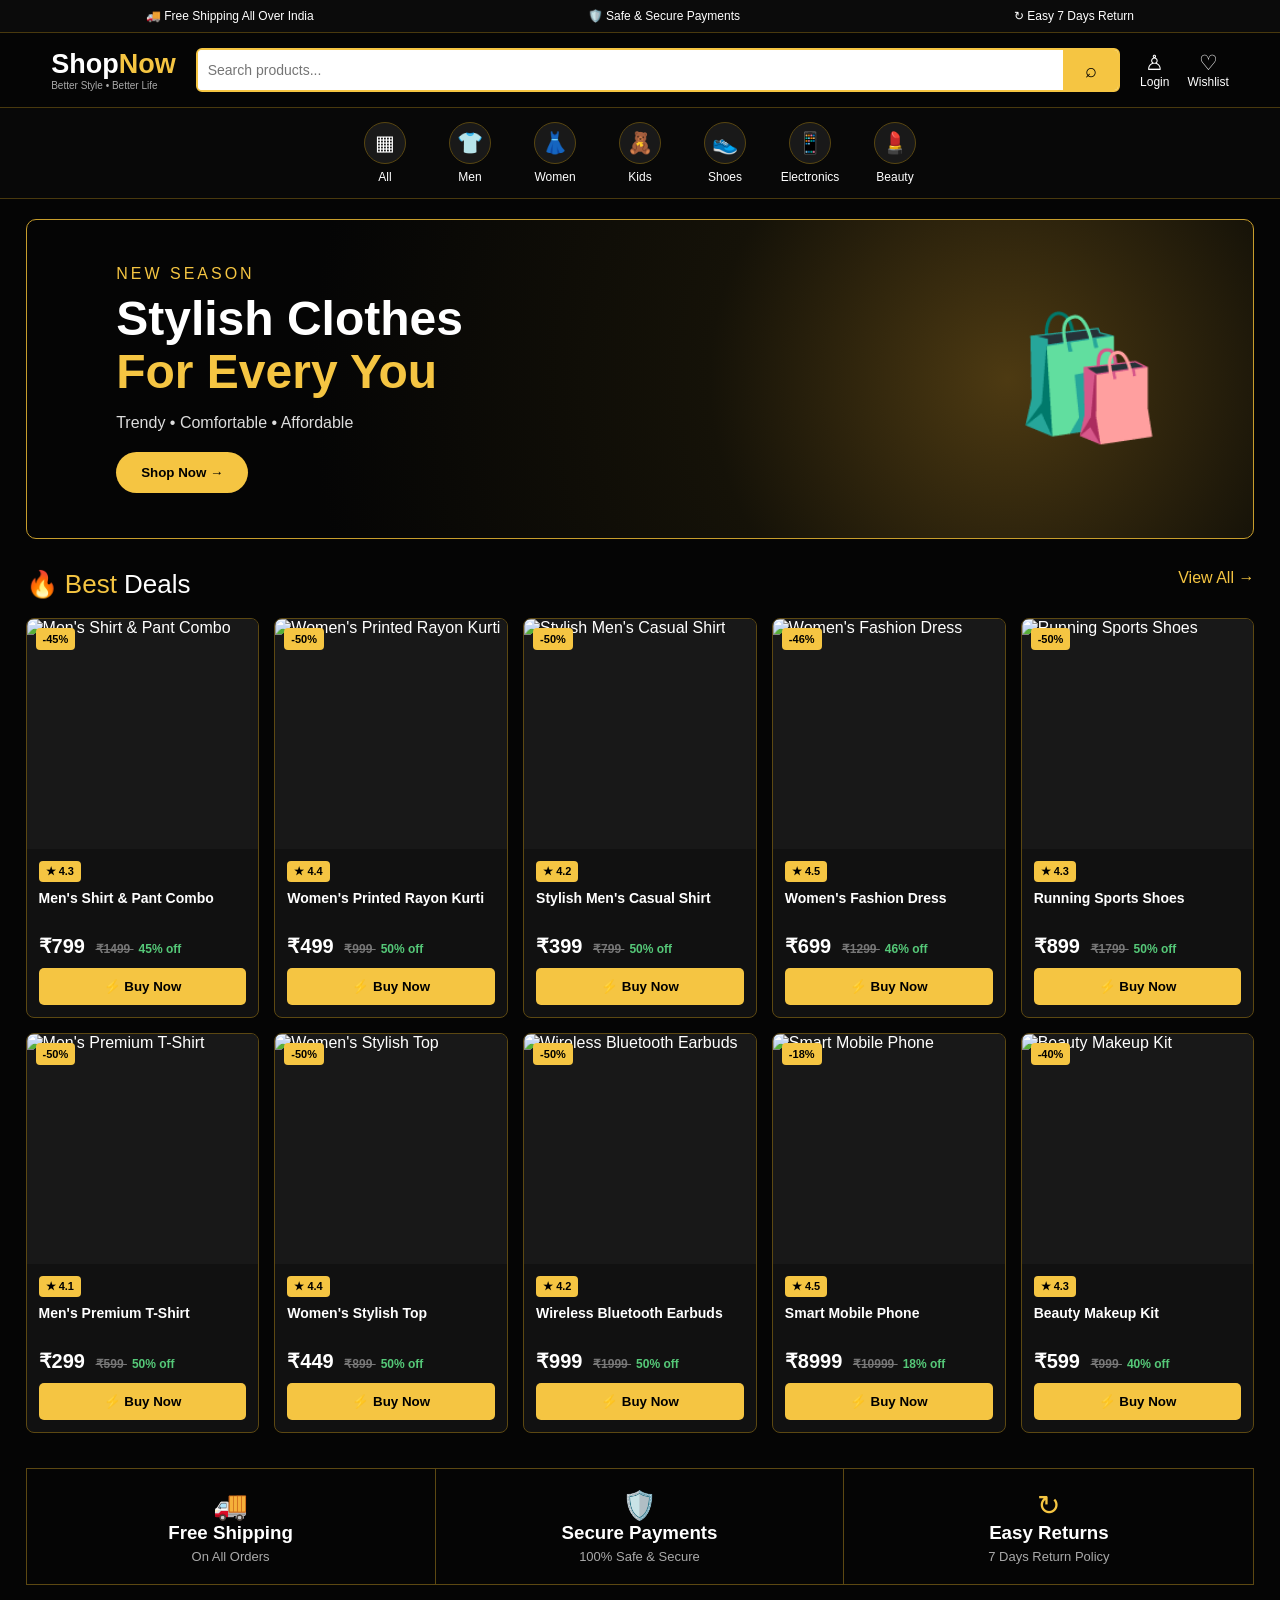
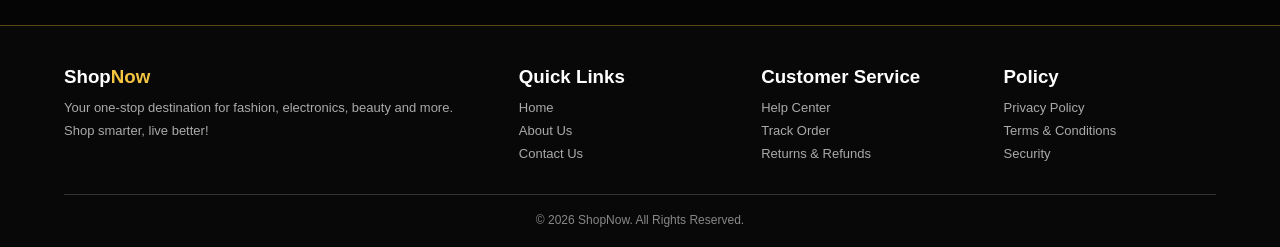
==== index.html @ a0fc9447 "Update index.html" ====
<!DOCTYPE html>
<html lang="en">
<head>
<meta charset="UTF-8">
<meta name="viewport" content="width=device-width, initial-scale=1.0">
<title>ShopNow - Online Shopping</title>

<style>
*{
margin:0;
padding:0;
box-sizing:border-box;
font-family:Arial,sans-serif;
}

body{
background:#050505;
color:white;
}

.topbar{
background:#0b0b0b;
border-bottom:1px solid #49390e;
display:flex;
justify-content:space-around;
padding:9px;
font-size:12px;
}

header{
background:#050505;
border-bottom:1px solid #49390e;
padding:15px 4%;
display:flex;
align-items:center;
gap:20px;
position:sticky;
top:0;
z-index:1000;
}

.logo{
font-size:27px;
font-weight:bold;
white-space:nowrap;
}

.logo span{
color:#f5c542;
}

.tagline{
font-size:10px;
color:#aaa;
}

.search{
flex:1;
height:44px;
background:white;
display:flex;
border:2px solid #f5c542;
border-radius:6px;
overflow:hidden;
}

.search input{
flex:1;
border:0;
outline:0;
padding:10px;
font-size:14px;
}

.search button{
width:55px;
border:0;
background:#f5c542;
font-size:20px;
}

.header-links{
display:flex;
gap:18px;
}

.header-item{
text-align:center;
font-size:12px;
cursor:pointer;
}

.header-icon{
display:block;
font-size:21px;
}

.categories{
display:flex;
justify-content:center;
gap:20px;
padding:14px 8px;
background:#080808;
border-bottom:1px solid #49390e;
overflow-x:auto;
}

.category{
min-width:65px;
text-align:center;
cursor:pointer;
}

.category-icon{
width:42px;
height:42px;
margin:auto;
display:flex;
align-items:center;
justify-content:center;
background:#191919;
border:1px solid #584611;
border-radius:50%;
font-size:21px;
}

.category-name{
font-size:12px;
margin-top:6px;
}

.hero{
width:96%;
max-width:1450px;
margin:20px auto;
min-height:300px;
border:1px solid #c79d2c;
border-radius:10px;
padding:45px 7%;
display:flex;
align-items:center;
justify-content:space-between;
background:radial-gradient(circle at 80%,#4d3a12,#151208 30%,#050505 70%);
}

.hero-small{
color:#f5c542;
letter-spacing:3px;
margin-bottom:10px;
}

.hero h1{
font-size:48px;
line-height:1.1;
margin-bottom:15px;
}

.hero h1 span{
color:#f5c542;
}

.hero p{
color:#ddd;
margin-bottom:20px;
}

.hero-btn{
background:#f5c542;
border:0;
padding:13px 25px;
border-radius:25px;
font-weight:bold;
}

.hero-bags{
font-size:120px;
}

.section{
width:96%;
max-width:1450px;
margin:30px auto;
}

.section-head{
display:flex;
justify-content:space-between;
margin-bottom:18px;
}

.section-title{
font-size:26px;
}

.section-title span{
color:#f5c542;
}

.view-all{
color:#f5c542;
cursor:pointer;
}

.products{
display:grid;
grid-template-columns:repeat(5,1fr);
gap:15px;
}

.product{
background:#111;
border:1px solid #5c4812;
border-radius:8px;
overflow:hidden;
position:relative;
}

.product-image{
height:230px;
background:#181818;
}

.product-image img{
width:100%;
height:100%;
object-fit:cover;
}

.discount{
position:absolute;
top:9px;
left:9px;
background:#f5c542;
color:#000;
padding:5px 7px;
border-radius:4px;
font-size:11px;
font-weight:bold;
}

.product-info{
padding:12px;
}

.rating{
display:inline-block;
background:#f5c542;
color:#000;
padding:4px 7px;
border-radius:4px;
font-size:11px;
font-weight:bold;
}

.product-name{
font-size:14px;
font-weight:bold;
margin-top:8px;
min-height:36px;
}

.price{
font-size:20px;
font-weight:bold;
margin-top:8px;
}

.old-price{
font-size:12px;
color:#777;
text-decoration:line-through;
margin-left:5px;
}

.off{
font-size:12px;
color:#55c878;
margin-left:5px;
}

.buy-now{
width:100%;
padding:11px;
margin-top:10px;
background:#f5c542;
border:0;
border-radius:5px;
font-weight:bold;
cursor:pointer;
}

.buy-now:hover{
background:white;
}

.features{
display:grid;
grid-template-columns:repeat(3,1fr);
border:1px solid #5c4812;
margin-top:35px;
}

.feature{
padding:20px;
text-align:center;
border-right:1px solid #5c4812;
}

.feature:last-child{
border:0;
}

.feature-icon{
font-size:28px;
color:#f5c542;
}

.feature p{
color:#aaa;
font-size:13px;
margin-top:5px;
}

footer{
background:#080808;
border-top:1px solid #5c4812;
margin-top:40px;
padding:40px 5% 20px;
}

.footer-grid{
display:grid;
grid-template-columns:2fr 1fr 1fr 1fr;
gap:30px;
}

footer h3{
margin-bottom:12px;
}

footer h3 span{
color:#f5c542;
}

footer p,
footer a{
display:block;
color:#aaa;
font-size:13px;
margin:8px 0;
text-decoration:none;
}

.copyright{
text-align:center;
border-top:1px solid #333;
margin-top:25px;
padding-top:18px;
color:#888;
font-size:12px;
}


/* CHECKOUT */

.checkout-page{
display:none;
width:94%;
max-width:900px;
margin:25px auto;
}

.checkout-box{
background:#111;
border:1px solid #5c4812;
border-radius:10px;
padding:20px;
margin-bottom:18px;
}

.checkout-box h2{
color:#f5c542;
margin-bottom:18px;
}

.form-group{
margin-bottom:14px;
}

.form-group label{
display:block;
margin-bottom:6px;
font-size:14px;
}

.form-group input,
.form-group textarea,
.form-group select{
width:100%;
padding:12px;
background:#181818;
color:white;
border:1px solid #555;
border-radius:5px;
outline:none;
}

.form-group textarea{
height:90px;
resize:none;
}

.payment-option{
display:block;
padding:12px;
margin-top:10px;
background:#181818;
border:1px solid #444;
border-radius:6px;
cursor:pointer;
}

.payment-option input{
margin-right:8px;
}

.order-summary{
margin-top:20px;
border-top:1px solid #444;
padding-top:15px;
}

.summary-row{
display:flex;
justify-content:space-between;
padding:8px 0;
color:#ccc;
}

.summary-total{
display:flex;
justify-content:space-between;
font-size:20px;
font-weight:bold;
color:#f5c542;
border-top:1px solid #444;
padding-top:12px;
margin-top:8px;
}

.place-order{
width:100%;
padding:14px;
margin-top:20px;
background:#f5c542;
color:#000;
border:0;
border-radius:6px;
font-size:16px;
font-weight:bold;
cursor:pointer;
}

.back-btn{
background:#222;
color:#f5c542;
border:1px solid #f5c542;
padding:10px 18px;
border-radius:5px;
margin-bottom:15px;
cursor:pointer;
}

@media(max-width:1000px){
.products{
grid-template-columns:repeat(3,1fr);
}
}

@media(max-width:650px){
header{
flex-wrap:wrap;
padding:12px;
}

.search{
order:3;
flex-basis:100%;
}

.hero{
padding:30px 20px;
}

.hero h1{
font-size:32px;
}

.hero-bags{
font-size:60px;
}

.products{
grid-template-columns:repeat(2,1fr);
gap:9px;
}

.product-image{
height:180px;
}

.features{
grid-template-columns:1fr;
}

.feature{
border-right:0;
border-bottom:1px solid #5c4812;
}

.footer-grid{
grid-template-columns:1fr 1fr;
}
}
</style>
</head>

<body>

<div class="topbar">
<div>🚚 Free Shipping All Over India</div>
<div>🛡️ Safe & Secure Payments</div>
<div>↻ Easy 7 Days Return</div>
</div>

<header>

<div>
<div class="logo">Shop<span>Now</span></div>
<div class="tagline">Better Style • Better Life</div>
</div>

<div class="search">
<input id="search" placeholder="Search products..." onkeyup="searchProducts()">
<button onclick="searchProducts()">⌕</button>
</div>

<div class="header-links">
<div class="header-item">
<span class="header-icon">♙</span>
Login
</div>

<div class="header-item">
<span class="header-icon">♡</span>
Wishlist
</div>
</div>

</header>


<div class="categories">

<div class="category" onclick="filterCategory('all')">
<div class="category-icon">▦</div>
<div class="category-name">All</div>
</div>

<div class="category" onclick="filterCategory('men')">
<div class="category-icon">👕</div>
<div class="category-name">Men</div>
</div>

<div class="category" onclick="filterCategory('women')">
<div class="category-icon">👗</div>
<div class="category-name">Women</div>
</div>

<div class="category" onclick="filterCategory('kids')">
<div class="category-icon">🧸</div>
<div class="category-name">Kids</div>
</div>

<div class="category" onclick="filterCategory('shoes')">
<div class="category-icon">👟</div>
<div class="category-name">Shoes</div>
</div>

<div class="category" onclick="filterCategory('electronics')">
<div class="category-icon">📱</div>
<div class="category-name">Electronics</div>
</div>

<div class="category" onclick="filterCategory('beauty')">
<div class="category-icon">💄</div>
<div class="category-name">Beauty</div>
</div>

</div>


<div id="homePage">

<section class="hero">

<div>
<div class="hero-small">NEW SEASON</div>

<h1>
Stylish Clothes<br>
<span>For Every You</span>
</h1>

<p>Trendy • Comfortable • Affordable</p>

<button class="hero-btn" onclick="scrollProducts()">
Shop Now →
</button>
</div>

<div class="hero-bags">🛍️</div>

</section>


<section class="section" id="productSection">

<div class="section-head">
<div class="section-title">
🔥 <span>Best</span> Deals
</div>

<div class="view-all" onclick="filterCategory('all')">
View All →
</div>
</div>

<div class="products" id="products"></div>


<div class="features">

<div class="feature">
<div class="feature-icon">🚚</div>
<h3>Free Shipping</h3>
<p>On All Orders</p>
</div>

<div class="feature">
<div class="feature-icon">🛡️</div>
<h3>Secure Payments</h3>
<p>100% Safe & Secure</p>
</div>

<div class="feature">
<div class="feature-icon">↻</div>
<h3>Easy Returns</h3>
<p>7 Days Return Policy</p>
</div>

</div>

</section>

</div>


<!-- CHECKOUT -->

<section class="checkout-page" id="checkoutPage">

<button class="back-btn" onclick="goHome()">
← Back to Shopping
</button>

<div class="checkout-box">

<h2>📦 Delivery Address</h2>

<div class="form-group">
<label>Full Name *</label>
<input id="customerName" type="text" placeholder="Enter your full name">
</div>

<div class="form-group">
<label>Mobile Number *</label>
<input id="customerPhone" type="tel" placeholder="Enter mobile number">
</div>

<div class="form-group">
<label>Complete Address *</label>
<textarea id="customerAddress" placeholder="House No, Street, Area"></textarea>
</div>

<div class="form-group">
<label>City *</label>
<input id="customerCity" type="text" placeholder="Enter city">
</div>

<div class="form-group">
<label>State *</label>
<input id="customerState" type="text" placeholder="Enter state">
</div>

<div class="form-group">
<label>Pincode *</label>
<input id="customerPincode" type="number" placeholder="Enter pincode">
</div>

</div>


<div class="checkout-box">

<h2>📦 Order Details</h2>

<div class="form-group">
<label>Product</label>
<input id="checkoutProduct" readonly>
</div>

<div class="form-group">
<label>Quantity *</label>

<select id="customerQuantity" onchange="updateCheckoutTotal()">
<option value="1">1</option>
<option value="2">2</option>
<option value="3">3</option>
<option value="4">4</option>
<option value="5">5</option>
</select>

</div>

</div>


<div class="checkout-box">

<h2>💳 Payment Method</h2>

<label class="payment-option">
<input type="radio" name="payment" value="Cash on Delivery" checked>
💵 Cash on Delivery
</label>

<label class="payment-option">
<input type="radio" name="payment" value="UPI">
📱 UPI
</label>

<label class="payment-option">
<input type="radio" name="payment" value="QR Scan">
📷 QR Scan
</label>
<div id="upiDetails" style="display:none; margin-top:10px;">
<label>UPI ID</label>
<input type="text" id="upiId" placeholder="Enter your UPI ID">
</div>

<div id="qrDetails" style="display:none; margin-top:10px;">
<p>📷 Scan QR Code to Pay</p>
<img src="YOUR_QR_IMAGE_URL" alt="UPI QR Code" style="width:200px;max-width:100%;">
</div>
<div class="order-summary">

<div class="summary-row">
<span>Product Price</span>
<span>₹<span id="checkoutProductPrice">0</span></span>
</div>

<div class="summary-row">
<span>Quantity</span>
<span id="checkoutQuantity">1</span>
</div>

<div class="summary-row">
<span>Delivery</span>
<span>FREE</span>
</div>

<div class="summary-total">
<span>Total</span>
<span>₹<span id="checkoutTotal">0</span></span>
</div>

</div>

<button class="place-order" onclick="placeOrder()">
🛍️ Place Order
</button>

</div>

</section>


<footer>

<div class="footer-grid">

<div>
<h3>Shop<span>Now</span></h3>
<p>Your one-stop destination for fashion, electronics, beauty and more.</p>
<p>Shop smarter, live better!</p>
</div>

<div>
<h3>Quick Links</h3>
<a href="#">Home</a>
<a href="#">About Us</a>
<a href="#">Contact Us</a>
</div>

<div>
<h3>Customer Service</h3>
<a href="#">Help Center</a>
<a href="#">Track Order</a>
<a href="#">Returns & Refunds</a>
</div>

<div>
<h3>Policy</h3>
<a href="#">Privacy Policy</a>
<a href="#">Terms & Conditions</a>
<a href="#">Security</a>
</div>

</div>

<div class="copyright">
© 2026 ShopNow. All Rights Reserved.
</div>

</footer>


<script>

const products = [

{
id:1,
name:"Men's Shirt & Pant Combo",
category:"men",
price:799,
old:1499,
rating:4.3,
discount:45,
image:"https://res.cloudinary.com/en1qletq/image/upload/f_auto,q_auto/2450"
},

{
id:2,
name:"Women's Printed Rayon Kurti",
category:"women",
price:499,
old:999,
rating:4.4,
discount:50,
image:"https://i.ibb.co/fYt05RnQ/file-0000000046508208a26195a7bab608f9.png"
},

{
id:3,
name:"Stylish Men's Casual Shirt",
category:"men",
price:399,
old:799,
rating:4.2,
discount:50,
image:"https://images.unsplash.com/photo-1521572163474-6864f9cf17ab?auto=format&fit=crop&w=600&q=80"
},

{
id:4,
name:"Women's Fashion Dress",
category:"women",
price:699,
old:1299,
rating:4.5,
discount:46,
image:"https://images.unsplash.com/photo-1595777457583-95e059d581b8?auto=format&fit=crop&w=600&q=80"
},

{
id:5,
name:"Running Sports Shoes",
category:"shoes",
price:899,
old:1799,
rating:4.3,
discount:50,
image:"https://images.unsplash.com/photo-1542291026-7eec264c27ff?auto=format&fit=crop&w=600&q=80"
},

{
id:6,
name:"Men's Premium T-Shirt",
category:"men",
price:299,
old:599,
rating:4.1,
discount:50,
image:"https://images.unsplash.com/photo-1521572163474-6864f9cf17ab?auto=format&fit=crop&w=600&q=80"
},

{
id:7,
name:"Women's Stylish Top",
category:"women",
price:449,
old:899,
rating:4.4,
discount:50,
image:"https://images.unsplash.com/photo-1529139574466-a303027c1d8b?auto=format&fit=crop&w=600&q=80"
},

{
id:8,
name:"Wireless Bluetooth Earbuds",
category:"electronics",
price:999,
old:1999,
rating:4.2,
discount:50,
image:"https://images.unsplash.com/photo-1505740420928-5e560c06d30e?auto=format&fit=crop&w=600&q=80"
},

{
id:9,
name:"Smart Mobile Phone",
category:"electronics",
price:8999,
old:10999,
rating:4.5,
discount:18,
image:"https://images.unsplash.com/photo-1511707171634-5f897ff02aa9?auto=format&fit=crop&w=600&q=80"
},

{
id:10,
name:"Beauty Makeup Kit",
category:"beauty",
price:599,
old:999,
rating:4.3,
discount:40,
image:"https://images.unsplash.com/photo-1596462502278-27bfdc403348?auto=format&fit=crop&w=600&q=80"
}

];


let selectedProduct = null;


function showProducts(list){

const box=document.getElementById("products");

box.innerHTML="";

list.forEach(product=>{

box.innerHTML+=`

<div class="product">

<div class="discount">
-${product.discount}%
</div>

<div class="product-image">
<img src="${product.image}" alt="${product.name}">
</div>

<div class="product-info">

<div class="rating">
★ ${product.rating}
</div>

<div class="product-name">
${product.name}
</div>

<div class="price">
₹${product.price}

<span class="old-price">
₹${product.old}
</span>

<span class="off">
${product.discount}% off
</span>

</div>

<button
class="buy-now"
onclick="buyNow(${product.id})">
⚡ Buy Now
</button>

</div>

</div>

`;

});

}


function searchProducts(){

const value=document
.getElementById("search")
.value
.toLowerCase();

const result=products.filter(product=>
product.name.toLowerCase().includes(value)
);

showProducts(result);

}


function filterCategory(category){

if(category==="all"){
showProducts(products);
return;
}

showProducts(
products.filter(product=>
product.category===category
)
);

}


function scrollProducts(){

document.getElementById("productSection")
.scrollIntoView({
behavior:"smooth"
});

}


function buyNow(id){

selectedProduct=
products.find(product=>product.id===id);

document.getElementById("homePage")
.style.display="none";

document.getElementById("checkoutPage")
.style.display="block";

document.getElementById("checkoutProduct")
.value=selectedProduct.name;

document.getElementById("checkoutProductPrice")
.innerText=selectedProduct.price;

document.getElementById("checkoutQuantity")
.innerText="1";

document.getElementById("checkoutTotal")
.innerText=selectedProduct.price;

window.scrollTo(0,0);

}


function updateCheckoutTotal(){

if(!selectedProduct){
return;
}

const quantity=
Number(
document.getElementById("customerQuantity").value
);

document.getElementById("checkoutQuantity")
.innerText=quantity;

document.getElementById("checkoutTotal")
.innerText=
selectedProduct.price*quantity;

}


function placeOrder(){

if(!selectedProduct){
alert("Please select a product.");
return;
}

const name=
document.getElementById("customerName")
.value.trim();

const phone=
document.getElementById("customerPhone")
.value.trim();

const address=
document.getElementById("customerAddress")
.value.trim();

const city=
document.getElementById("customerCity")
.value.trim();

const state=
document.getElementById("customerState")
.value.trim();

const pincode=
document.getElementById("customerPincode")
.value.trim();

const quantity=
Number(
document.getElementById("customerQuantity")
.value
);

const payment=
document.querySelector(
'input[name="payment"]:checked'
).value;


if(!name||!phone||!address||!city||!state||!pincode){

alert("Please fill all customer details.");
return;

}


const order={

orderId:"SJT"+Date.now(),

product:selectedProduct.name,

productId:selectedProduct.id,

price:selectedProduct.price,

quantity:quantity,

total:selectedProduct.price*quantity,

customerName:name,

phone:phone,

address:address,

city:city,

state:state,

pincode:pincode,

paymentMethod:payment,

date:new Date().toLocaleString("en-IN"),

status:"Pending"

};


let orders=
JSON.parse(
localStorage.getItem("sjt_orders")
)||[];


orders.push(order);


localStorage.setItem(
"sjt_orders",
JSON.stringify(orders)
);
saveAdminOrder(order);

alert(
"Order placed successfully! 🎉\n\n"+
"Order ID: "+order.orderId+
"\nTotal: ₹"+order.total
);


goHome();

}


function goHome(){

document.getElementById("checkoutPage")
.style.display="none";

document.getElementById("homePage")
.style.display="block";

window.scrollTo(0,0);

}


showProducts(products);
/* ADMIN ORDER SYNC */

function saveAdminOrder(order){

    let adminOrders =
        JSON.parse(
            localStorage.getItem("shopnow_orders") || "[]"
        );

    adminOrders.push(order);

    localStorage.setItem(
        "shopnow_orders",
        JSON.stringify(adminOrders)
    );
} document.querySelectorAll('input[name="payment"]').forEach(function(payment) {
    payment.addEventListener("change", function() {

        document.getElementById("upiDetails").style.display =
            this.value === "UPI" ? "block" : "none";

        document.getElementById("qrDetails").style.display =
            this.value === "QR Scan" ? "block" : "none";

    });
});
</script>

</body>
    </html>
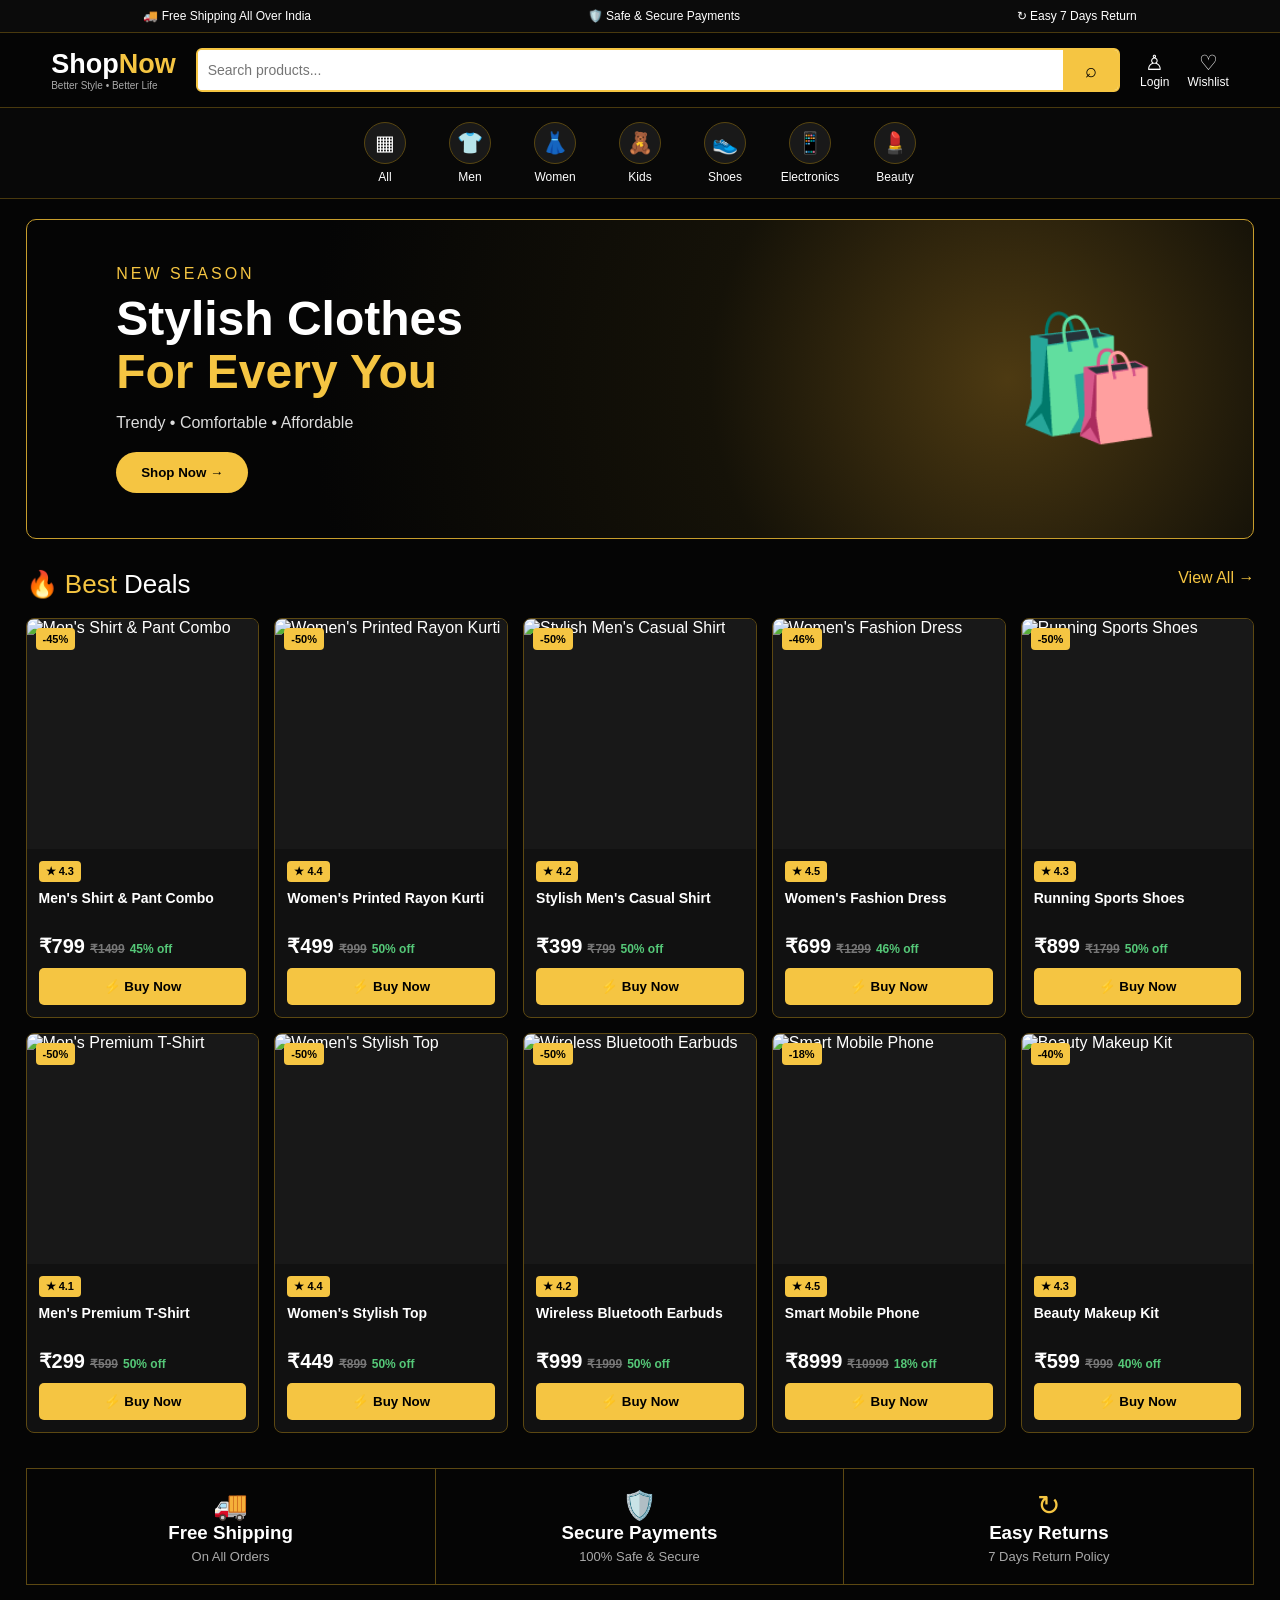
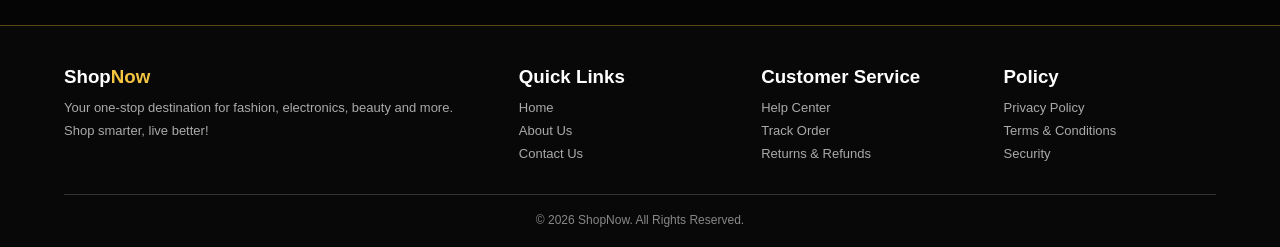
==== commit f160c0bf: "Update index.html" ====
--- a/index.html
+++ b/index.html
@@ -4,1263 +4,241 @@
 <meta charset="UTF-8">
 <meta name="viewport" content="width=device-width, initial-scale=1.0">
 <title>ShopNow - Online Shopping</title>
-
 <style>
-*{
-margin:0;
-padding:0;
-box-sizing:border-box;
-font-family:Arial,sans-serif;
-}
-
-body{
-background:#050505;
-color:white;
-}
-
-.topbar{
-background:#0b0b0b;
-border-bottom:1px solid #49390e;
-display:flex;
-justify-content:space-around;
-padding:9px;
-font-size:12px;
-}
-
-header{
-background:#050505;
-border-bottom:1px solid #49390e;
-padding:15px 4%;
-display:flex;
-align-items:center;
-gap:20px;
-position:sticky;
-top:0;
-z-index:1000;
-}
-
-.logo{
-font-size:27px;
-font-weight:bold;
-white-space:nowrap;
-}
-
-.logo span{
-color:#f5c542;
-}
-
-.tagline{
-font-size:10px;
-color:#aaa;
-}
-
-.search{
-flex:1;
-height:44px;
-background:white;
-display:flex;
-border:2px solid #f5c542;
-border-radius:6px;
-overflow:hidden;
-}
-
-.search input{
-flex:1;
-border:0;
-outline:0;
-padding:10px;
-font-size:14px;
-}
-
-.search button{
-width:55px;
-border:0;
-background:#f5c542;
-font-size:20px;
-}
-
-.header-links{
-display:flex;
-gap:18px;
-}
-
-.header-item{
-text-align:center;
-font-size:12px;
-cursor:pointer;
-}
-
-.header-icon{
-display:block;
-font-size:21px;
-}
-
-.categories{
-display:flex;
-justify-content:center;
-gap:20px;
-padding:14px 8px;
-background:#080808;
-border-bottom:1px solid #49390e;
-overflow-x:auto;
-}
-
-.category{
-min-width:65px;
-text-align:center;
-cursor:pointer;
-}
-
-.category-icon{
-width:42px;
-height:42px;
-margin:auto;
-display:flex;
-align-items:center;
-justify-content:center;
-background:#191919;
-border:1px solid #584611;
-border-radius:50%;
-font-size:21px;
-}
-
-.category-name{
-font-size:12px;
-margin-top:6px;
-}
-
-.hero{
-width:96%;
-max-width:1450px;
-margin:20px auto;
-min-height:300px;
-border:1px solid #c79d2c;
-border-radius:10px;
-padding:45px 7%;
-display:flex;
-align-items:center;
-justify-content:space-between;
-background:radial-gradient(circle at 80%,#4d3a12,#151208 30%,#050505 70%);
-}
-
-.hero-small{
-color:#f5c542;
-letter-spacing:3px;
-margin-bottom:10px;
-}
-
-.hero h1{
-font-size:48px;
-line-height:1.1;
-margin-bottom:15px;
-}
-
-.hero h1 span{
-color:#f5c542;
-}
-
-.hero p{
-color:#ddd;
-margin-bottom:20px;
-}
-
-.hero-btn{
-background:#f5c542;
-border:0;
-padding:13px 25px;
-border-radius:25px;
-font-weight:bold;
-}
-
-.hero-bags{
-font-size:120px;
-}
-
-.section{
-width:96%;
-max-width:1450px;
-margin:30px auto;
-}
-
-.section-head{
-display:flex;
-justify-content:space-between;
-margin-bottom:18px;
-}
-
-.section-title{
-font-size:26px;
-}
-
-.section-title span{
-color:#f5c542;
-}
-
-.view-all{
-color:#f5c542;
-cursor:pointer;
-}
-
-.products{
-display:grid;
-grid-template-columns:repeat(5,1fr);
-gap:15px;
-}
-
-.product{
-background:#111;
-border:1px solid #5c4812;
-border-radius:8px;
-overflow:hidden;
-position:relative;
-}
-
-.product-image{
-height:230px;
-background:#181818;
-}
-
-.product-image img{
-width:100%;
-height:100%;
-object-fit:cover;
-}
-
-.discount{
-position:absolute;
-top:9px;
-left:9px;
-background:#f5c542;
-color:#000;
-padding:5px 7px;
-border-radius:4px;
-font-size:11px;
-font-weight:bold;
-}
-
-.product-info{
-padding:12px;
-}
-
-.rating{
-display:inline-block;
-background:#f5c542;
-color:#000;
-padding:4px 7px;
-border-radius:4px;
-font-size:11px;
-font-weight:bold;
-}
-
-.product-name{
-font-size:14px;
-font-weight:bold;
-margin-top:8px;
-min-height:36px;
-}
-
-.price{
-font-size:20px;
-font-weight:bold;
-margin-top:8px;
-}
-
-.old-price{
-font-size:12px;
-color:#777;
-text-decoration:line-through;
-margin-left:5px;
-}
-
-.off{
-font-size:12px;
-color:#55c878;
-margin-left:5px;
-}
-
-.buy-now{
-width:100%;
-padding:11px;
-margin-top:10px;
-background:#f5c542;
-border:0;
-border-radius:5px;
-font-weight:bold;
-cursor:pointer;
-}
-
-.buy-now:hover{
-background:white;
-}
-
-.features{
-display:grid;
-grid-template-columns:repeat(3,1fr);
-border:1px solid #5c4812;
-margin-top:35px;
-}
-
-.feature{
-padding:20px;
-text-align:center;
-border-right:1px solid #5c4812;
-}
-
-.feature:last-child{
-border:0;
-}
-
-.feature-icon{
-font-size:28px;
-color:#f5c542;
-}
-
-.feature p{
-color:#aaa;
-font-size:13px;
-margin-top:5px;
-}
-
-footer{
-background:#080808;
-border-top:1px solid #5c4812;
-margin-top:40px;
-padding:40px 5% 20px;
-}
-
-.footer-grid{
-display:grid;
-grid-template-columns:2fr 1fr 1fr 1fr;
-gap:30px;
-}
-
-footer h3{
-margin-bottom:12px;
-}
-
-footer h3 span{
-color:#f5c542;
-}
-
-footer p,
-footer a{
-display:block;
-color:#aaa;
-font-size:13px;
-margin:8px 0;
-text-decoration:none;
-}
-
-.copyright{
-text-align:center;
-border-top:1px solid #333;
-margin-top:25px;
-padding-top:18px;
-color:#888;
-font-size:12px;
-}
-
-
-/* CHECKOUT */
-
-.checkout-page{
-display:none;
-width:94%;
-max-width:900px;
-margin:25px auto;
-}
-
-.checkout-box{
-background:#111;
-border:1px solid #5c4812;
-border-radius:10px;
-padding:20px;
-margin-bottom:18px;
-}
-
-.checkout-box h2{
-color:#f5c542;
-margin-bottom:18px;
-}
-
-.form-group{
-margin-bottom:14px;
-}
-
-.form-group label{
-display:block;
-margin-bottom:6px;
-font-size:14px;
-}
-
-.form-group input,
-.form-group textarea,
-.form-group select{
-width:100%;
-padding:12px;
-background:#181818;
-color:white;
-border:1px solid #555;
-border-radius:5px;
-outline:none;
-}
-
-.form-group textarea{
-height:90px;
-resize:none;
-}
-
-.payment-option{
-display:block;
-padding:12px;
-margin-top:10px;
-background:#181818;
-border:1px solid #444;
-border-radius:6px;
-cursor:pointer;
-}
-
-.payment-option input{
-margin-right:8px;
-}
-
-.order-summary{
-margin-top:20px;
-border-top:1px solid #444;
-padding-top:15px;
-}
-
-.summary-row{
-display:flex;
-justify-content:space-between;
-padding:8px 0;
-color:#ccc;
-}
-
-.summary-total{
-display:flex;
-justify-content:space-between;
-font-size:20px;
-font-weight:bold;
-color:#f5c542;
-border-top:1px solid #444;
-padding-top:12px;
-margin-top:8px;
-}
-
-.place-order{
-width:100%;
-padding:14px;
-margin-top:20px;
-background:#f5c542;
-color:#000;
-border:0;
-border-radius:6px;
-font-size:16px;
-font-weight:bold;
-cursor:pointer;
-}
-
-.back-btn{
-background:#222;
-color:#f5c542;
-border:1px solid #f5c542;
-padding:10px 18px;
-border-radius:5px;
-margin-bottom:15px;
-cursor:pointer;
-}
-
-@media(max-width:1000px){
-.products{
-grid-template-columns:repeat(3,1fr);
-}
-}
-
-@media(max-width:650px){
-header{
-flex-wrap:wrap;
-padding:12px;
-}
-
-.search{
-order:3;
-flex-basis:100%;
-}
-
-.hero{
-padding:30px 20px;
-}
-
-.hero h1{
-font-size:32px;
-}
-
-.hero-bags{
-font-size:60px;
-}
-
-.products{
-grid-template-columns:repeat(2,1fr);
-gap:9px;
-}
-
-.product-image{
-height:180px;
-}
-
-.features{
-grid-template-columns:1fr;
-}
-
-.feature{
-border-right:0;
-border-bottom:1px solid #5c4812;
-}
-
-.footer-grid{
-grid-template-columns:1fr 1fr;
-}
-}
+*{margin:0;padding:0;box-sizing:border-box;font-family:Arial,sans-serif}
+body{background:#050505;color:white}
+.topbar{background:#0b0b0b;border-bottom:1px solid #49390e;display:flex;justify-content:space-around;padding:9px;font-size:12px;gap:8px}
+header{background:#050505;border-bottom:1px solid #49390e;padding:15px 4%;display:flex;align-items:center;gap:20px;position:sticky;top:0;z-index:1000}
+.logo{font-size:27px;font-weight:bold;white-space:nowrap}.logo span,footer h3 span{color:#f5c542}
+.tagline{font-size:10px;color:#aaa}
+.search{flex:1;height:44px;background:white;display:flex;border:2px solid #f5c542;border-radius:6px;overflow:hidden}
+.search input{flex:1;min-width:0;border:0;outline:0;padding:10px;font-size:14px}.search button{width:55px;border:0;background:#f5c542;font-size:20px;cursor:pointer}
+.header-links{display:flex;gap:18px}.header-item{text-align:center;font-size:12px;cursor:pointer;white-space:nowrap}.header-icon{display:block;font-size:21px}
+.categories{display:flex;justify-content:center;gap:20px;padding:14px 8px;background:#080808;border-bottom:1px solid #49390e;overflow-x:auto}
+.category{min-width:65px;text-align:center;cursor:pointer}.category-icon{width:42px;height:42px;margin:auto;display:flex;align-items:center;justify-content:center;background:#191919;border:1px solid #584611;border-radius:50%;font-size:21px}.category-name{font-size:12px;margin-top:6px}
+.hero{width:96%;max-width:1450px;margin:20px auto;min-height:300px;border:1px solid #c79d2c;border-radius:10px;padding:45px 7%;display:flex;align-items:center;justify-content:space-between;background:radial-gradient(circle at 80%,#4d3a12,#151208 30%,#050505 70%)}
+.hero-small{color:#f5c542;letter-spacing:3px;margin-bottom:10px}.hero h1{font-size:48px;line-height:1.1;margin-bottom:15px}.hero h1 span{color:#f5c542}.hero p{color:#ddd;margin-bottom:20px}.hero-btn{background:#f5c542;border:0;padding:13px 25px;border-radius:25px;font-weight:bold;cursor:pointer}.hero-bags{font-size:120px}
+.section{width:96%;max-width:1450px;margin:30px auto}.section-head{display:flex;justify-content:space-between;margin-bottom:18px}.section-title{font-size:26px}.section-title span,.view-all{color:#f5c542}.view-all{cursor:pointer}
+.products{display:grid;grid-template-columns:repeat(5,1fr);gap:15px}.product{background:#111;border:1px solid #5c4812;border-radius:8px;overflow:hidden;position:relative}.product-image{height:230px;background:#181818}.product-image img{width:100%;height:100%;object-fit:cover}.discount{position:absolute;top:9px;left:9px;background:#f5c542;color:#000;padding:5px 7px;border-radius:4px;font-size:11px;font-weight:bold}.product-info{padding:12px}.rating{display:inline-block;background:#f5c542;color:#000;padding:4px 7px;border-radius:4px;font-size:11px;font-weight:bold}.product-name{font-size:14px;font-weight:bold;margin-top:8px;min-height:36px}.price{font-size:20px;font-weight:bold;margin-top:8px}.old-price{font-size:12px;color:#777;text-decoration:line-through;margin-left:5px}.off{font-size:12px;color:#55c878;margin-left:5px}.buy-now{width:100%;padding:11px;margin-top:10px;background:#f5c542;border:0;border-radius:5px;font-weight:bold;cursor:pointer}.buy-now:hover{background:white}
+.features{display:grid;grid-template-columns:repeat(3,1fr);border:1px solid #5c4812;margin-top:35px}.feature{padding:20px;text-align:center;border-right:1px solid #5c4812}.feature:last-child{border:0}.feature-icon{font-size:28px;color:#f5c542}.feature p{color:#aaa;font-size:13px;margin-top:5px}
+footer{background:#080808;border-top:1px solid #5c4812;margin-top:40px;padding:40px 5% 20px}.footer-grid{display:grid;grid-template-columns:2fr 1fr 1fr 1fr;gap:30px}footer h3{margin-bottom:12px}footer p,footer a{display:block;color:#aaa;font-size:13px;margin:8px 0;text-decoration:none}.copyright{text-align:center;border-top:1px solid #333;margin-top:25px;padding-top:18px;color:#888;font-size:12px}
+.checkout-page{display:none;width:94%;max-width:900px;margin:25px auto}.checkout-box{background:#111;border:1px solid #5c4812;border-radius:10px;padding:20px;margin-bottom:18px}.checkout-box h2{color:#f5c542;margin-bottom:18px}.form-group{margin-bottom:14px}.form-group label{display:block;margin-bottom:6px;font-size:14px}.form-group input,.form-group textarea,.form-group select{width:100%;padding:12px;background:#181818;color:white;border:1px solid #555;border-radius:5px;outline:none}.form-group textarea{height:90px;resize:none}.payment-option{display:block;padding:12px;margin-top:10px;background:#181818;border:1px solid #444;border-radius:6px;cursor:pointer}.payment-option input{margin-right:8px}.order-summary{margin-top:20px;border-top:1px solid #444;padding-top:15px}.summary-row{display:flex;justify-content:space-between;padding:8px 0;color:#ccc}.summary-total{display:flex;justify-content:space-between;font-size:20px;font-weight:bold;color:#f5c542;border-top:1px solid #444;padding-top:12px;margin-top:8px}.place-order{width:100%;padding:14px;margin-top:20px;background:#f5c542;color:#000;border:0;border-radius:6px;font-size:16px;font-weight:bold;cursor:pointer}.back-btn{background:#222;color:#f5c542;border:1px solid #f5c542;padding:10px 18px;border-radius:5px;margin-bottom:15px;cursor:pointer}
+#loginPopup{display:none;position:fixed;inset:0;background:#000b;z-index:9999;align-items:center;justify-content:center;padding:16px}
+.login-card{background:#fff;color:#222;padding:24px;border-radius:12px;width:100%;max-width:380px;max-height:90vh;overflow:auto}
+.login-card h2{margin-bottom:8px}.login-card p{font-size:13px;color:#555;margin-bottom:12px}.login-card input{width:100%;padding:12px;margin:7px 0;border:1px solid #bbb;border-radius:5px;box-sizing:border-box}.login-actions{display:grid;gap:8px;margin-top:10px}.login-actions button{padding:11px;border:0;border-radius:5px;background:#f5c542;color:#111;font-weight:bold;cursor:pointer}.login-actions .secondary{background:#222;color:#fff}.login-message{font-size:13px;min-height:18px;margin-top:10px;color:#a11}.user-label{max-width:110px;overflow:hidden;text-overflow:ellipsis}
+@media(max-width:1000px){.products{grid-template-columns:repeat(3,1fr)}}
+@media(max-width:650px){.topbar{font-size:10px;flex-wrap:wrap}header{flex-wrap:wrap;padding:12px}.search{order:3;flex-basis:100%}.header-links{margin-left:auto;gap:12px}.hero{padding:30px 20px}.hero h1{font-size:32px}.hero-bags{font-size:60px}.products{grid-template-columns:repeat(2,1fr);gap:9px}.product-image{height:180px}.features{grid-template-columns:1fr}.feature{border-right:0;border-bottom:1px solid #5c4812}.footer-grid{grid-template-columns:1fr 1fr}}
 </style>
 </head>
-
 <body>
-
-<div class="topbar">
-<div>🚚 Free Shipping All Over India</div>
-<div>🛡️ Safe & Secure Payments</div>
-<div>↻ Easy 7 Days Return</div>
+<div class="topbar"><div>🚚 Free Shipping All Over India</div><div>🛡️ Safe & Secure Payments</div><div>↻ Easy 7 Days Return</div></div>
+<header>
+  <div><div class="logo">Shop<span>Now</span></div><div class="tagline">Better Style • Better Life</div></div>
+  <div class="search"><input id="search" placeholder="Search products..." onkeyup="searchProducts()"><button onclick="searchProducts()">⌕</button></div>
+  <div class="header-links">
+    <div class="header-item" id="accountHeader" onclick="handleAccountClick()" role="button" tabindex="0"><span class="header-icon">♙</span><span id="accountLabel">Login</span></div>
+    <div class="header-item" onclick="alert('Wishlist feature is coming soon!')" role="button" tabindex="0"><span class="header-icon">♡</span>Wishlist</div>
+  </div>
+</header>
+<div class="categories">
+  <div class="category" onclick="filterCategory('all')"><div class="category-icon">▦</div><div class="category-name">All</div></div>
+  <div class="category" onclick="filterCategory('men')"><div class="category-icon">👕</div><div class="category-name">Men</div></div>
+  <div class="category" onclick="filterCategory('women')"><div class="category-icon">👗</div><div class="category-name">Women</div></div>
+  <div class="category" onclick="filterCategory('kids')"><div class="category-icon">🧸</div><div class="category-name">Kids</div></div>
+  <div class="category" onclick="filterCategory('shoes')"><div class="category-icon">👟</div><div class="category-name">Shoes</div></div>
+  <div class="category" onclick="filterCategory('electronics')"><div class="category-icon">📱</div><div class="category-name">Electronics</div></div>
+  <div class="category" onclick="filterCategory('beauty')"><div class="category-icon">💄</div><div class="category-name">Beauty</div></div>
 </div>
-
-<header>
-
-<div>
-<div class="logo">Shop<span>Now</span></div>
-<div class="tagline">Better Style • Better Life</div>
+<div id="homePage">
+<section class="hero"><div><div class="hero-small">NEW SEASON</div><h1>Stylish Clothes<br><span>For Every You</span></h1><p>Trendy • Comfortable • Affordable</p><button class="hero-btn" onclick="scrollProducts()">Shop Now →</button></div><div class="hero-bags">🛍️</div></section>
+<section class="section" id="productSection"><div class="section-head"><div class="section-title">🔥 <span>Best</span> Deals</div><div class="view-all" onclick="filterCategory('all')">View All →</div></div><div class="products" id="products"></div>
+<div class="features"><div class="feature"><div class="feature-icon">🚚</div><h3>Free Shipping</h3><p>On All Orders</p></div><div class="feature"><div class="feature-icon">🛡️</div><h3>Secure Payments</h3><p>100% Safe & Secure</p></div><div class="feature"><div class="feature-icon">↻</div><h3>Easy Returns</h3><p>7 Days Return Policy</p></div></div></section>
 </div>
-
-<div class="search">
-<input id="search" placeholder="Search products..." onkeyup="searchProducts()">
-<button onclick="searchProducts()">⌕</button>
+<section class="checkout-page" id="checkoutPage">
+<button class="back-btn" onclick="goHome()">← Back to Shopping</button>
+<div class="checkout-box"><h2>📦 Delivery Address</h2>
+<div class="form-group"><label>Full Name *</label><input id="customerName" type="text" placeholder="Enter your full name" autocomplete="name"></div>
+<div class="form-group"><label>Mobile Number *</label><input id="customerPhone" type="tel" placeholder="Enter mobile number" autocomplete="tel"></div>
+<div class="form-group"><label>Complete Address *</label><textarea id="customerAddress" placeholder="House No, Street, Area" autocomplete="street-address"></textarea></div>
+<div class="form-group"><label>City *</label><input id="customerCity" type="text" placeholder="Enter city" autocomplete="address-level2"></div>
+<div class="form-group"><label>State *</label><input id="customerState" type="text" placeholder="Enter state" autocomplete="address-level1"></div>
+<div class="form-group"><label>Pincode *</label><input id="customerPincode" type="text" inputmode="numeric" placeholder="Enter pincode" autocomplete="postal-code"></div></div>
+<div class="checkout-box"><h2>📦 Order Details</h2><div class="form-group"><label>Product</label><input id="checkoutProduct" readonly></div><div class="form-group"><label>Quantity *</label><select id="customerQuantity" onchange="updateCheckoutTotal()"><option value="1">1</option><option value="2">2</option><option value="3">3</option><option value="4">4</option><option value="5">5</option></select></div></div>
+<div class="checkout-box"><h2>💳 Payment Method</h2>
+<label class="payment-option"><input type="radio" name="payment" value="Cash on Delivery" checked>💵 Cash on Delivery</label>
+<label class="payment-option"><input type="radio" name="payment" value="UPI">📱 UPI</label>
+<label class="payment-option"><input type="radio" name="payment" value="QR Scan">📷 QR Scan</label>
+<div id="upiDetails" style="display:none;margin-top:10px"><label>UPI ID</label><input type="text" id="upiId" value="sujitka@ptyes" readonly></div>
+<div id="qrDetails" style="display:none;margin-top:10px"><p>📷 Scan QR Code to Pay</p><img src="qr.png" alt="UPI QR Code" style="width:200px;max-width:100%"></div>
+<div class="order-summary"><div class="summary-row"><span>Product Price</span><span>₹<span id="checkoutProductPrice">0</span></span></div><div class="summary-row"><span>Quantity</span><span id="checkoutQuantity">1</span></div><div class="summary-row"><span>Delivery</span><span>FREE</span></div><div class="summary-total"><span>Total</span><span>₹<span id="checkoutTotal">0</span></span></div></div>
+<button class="place-order" onclick="placeOrder()">🛍️ Place Order</button></div></section>
+<footer><div class="footer-grid"><div><h3>Shop<span>Now</span></h3><p>Your one-stop destination for fashion, electronics, beauty and more.</p><p>Shop smarter, live better!</p></div><div><h3>Quick Links</h3><a href="#" onclick="goHome();return false">Home</a><a href="#">About Us</a><a href="#">Contact Us</a></div><div><h3>Customer Service</h3><a href="#">Help Center</a><a href="#">Track Order</a><a href="#">Returns & Refunds</a></div><div><h3>Policy</h3><a href="#">Privacy Policy</a><a href="#">Terms & Conditions</a><a href="#">Security</a></div></div><div class="copyright">© 2026 ShopNow. All Rights Reserved.</div></footer>
+
+<div id="loginPopup" aria-hidden="true">
+  <div class="login-card" role="dialog" aria-modal="true" aria-labelledby="loginTitle">
+    <h2 id="loginTitle">Login / Sign Up</h2><p>Use your email address and a password of at least 6 characters.</p>
+    <input id="loginEmail" type="email" placeholder="Email address" autocomplete="email">
+    <input id="loginPassword" type="password" placeholder="Password (minimum 6 characters)" autocomplete="current-password">
+    <div class="login-actions">
+      <button id="loginButton" onclick="submitEmailLogin()">Login</button>
+      <button id="createAccountButton" onclick="submitCreateAccount()">Create Account</button>
+      <button class="secondary" onclick="closeLoginPopup()">Close</button>
+    </div>
+    <div id="loginMessage" class="login-message" role="status" aria-live="polite"></div>
+  </div>
 </div>
 
-<div class="header-links">
-<div class="header-item">
-<span class="header-icon">♙</span>
-Login
-</div>
-
-<div class="header-item">
-<span class="header-icon">♡</span>
-Wishlist
-</div>
-</div>
-
-</header>
-
-
-<div class="categories">
-
-<div class="category" onclick="filterCategory('all')">
-<div class="category-icon">▦</div>
-<div class="category-name">All</div>
-</div>
-
-<div class="category" onclick="filterCategory('men')">
-<div class="category-icon">👕</div>
-<div class="category-name">Men</div>
-</div>
-
-<div class="category" onclick="filterCategory('women')">
-<div class="category-icon">👗</div>
-<div class="category-name">Women</div>
-</div>
-
-<div class="category" onclick="filterCategory('kids')">
-<div class="category-icon">🧸</div>
-<div class="category-name">Kids</div>
-</div>
-
-<div class="category" onclick="filterCategory('shoes')">
-<div class="category-icon">👟</div>
-<div class="category-name">Shoes</div>
-</div>
-
-<div class="category" onclick="filterCategory('electronics')">
-<div class="category-icon">📱</div>
-<div class="category-name">Electronics</div>
-</div>
-
-<div class="category" onclick="filterCategory('beauty')">
-<div class="category-icon">💄</div>
-<div class="category-name">Beauty</div>
-</div>
-
-</div>
-
-
-<div id="homePage">
-
-<section class="hero">
-
-<div>
-<div class="hero-small">NEW SEASON</div>
-
-<h1>
-Stylish Clothes<br>
-<span>For Every You</span>
-</h1>
-
-<p>Trendy • Comfortable • Affordable</p>
-
-<button class="hero-btn" onclick="scrollProducts()">
-Shop Now →
-</button>
-</div>
-
-<div class="hero-bags">🛍️</div>
-
-</section>
-
-
-<section class="section" id="productSection">
-
-<div class="section-head">
-<div class="section-title">
-🔥 <span>Best</span> Deals
-</div>
-
-<div class="view-all" onclick="filterCategory('all')">
-View All →
-</div>
-</div>
-
-<div class="products" id="products"></div>
-
-
-<div class="features">
-
-<div class="feature">
-<div class="feature-icon">🚚</div>
-<h3>Free Shipping</h3>
-<p>On All Orders</p>
-</div>
-
-<div class="feature">
-<div class="feature-icon">🛡️</div>
-<h3>Secure Payments</h3>
-<p>100% Safe & Secure</p>
-</div>
-
-<div class="feature">
-<div class="feature-icon">↻</div>
-<h3>Easy Returns</h3>
-<p>7 Days Return Policy</p>
-</div>
-
-</div>
-
-</section>
-
-</div>
-
-
-<!-- CHECKOUT -->
-
-<section class="checkout-page" id="checkoutPage">
-
-<button class="back-btn" onclick="goHome()">
-← Back to Shopping
-</button>
-
-<div class="checkout-box">
-
-<h2>📦 Delivery Address</h2>
-
-<div class="form-group">
-<label>Full Name *</label>
-<input id="customerName" type="text" placeholder="Enter your full name">
-</div>
-
-<div class="form-group">
-<label>Mobile Number *</label>
-<input id="customerPhone" type="tel" placeholder="Enter mobile number">
-</div>
-
-<div class="form-group">
-<label>Complete Address *</label>
-<textarea id="customerAddress" placeholder="House No, Street, Area"></textarea>
-</div>
-
-<div class="form-group">
-<label>City *</label>
-<input id="customerCity" type="text" placeholder="Enter city">
-</div>
-
-<div class="form-group">
-<label>State *</label>
-<input id="customerState" type="text" placeholder="Enter state">
-</div>
-
-<div class="form-group">
-<label>Pincode *</label>
-<input id="customerPincode" type="number" placeholder="Enter pincode">
-</div>
-
-</div>
-
-
-<div class="checkout-box">
-
-<h2>📦 Order Details</h2>
-
-<div class="form-group">
-<label>Product</label>
-<input id="checkoutProduct" readonly>
-</div>
-
-<div class="form-group">
-<label>Quantity *</label>
-
-<select id="customerQuantity" onchange="updateCheckoutTotal()">
-<option value="1">1</option>
-<option value="2">2</option>
-<option value="3">3</option>
-<option value="4">4</option>
-<option value="5">5</option>
-</select>
-
-</div>
-
-</div>
-
-
-<div class="checkout-box">
-
-<h2>💳 Payment Method</h2>
-
-<label class="payment-option">
-<input type="radio" name="payment" value="Cash on Delivery" checked>
-💵 Cash on Delivery
-</label>
-
-<label class="payment-option">
-<input type="radio" name="payment" value="UPI">
-📱 UPI
-</label>
-
-<label class="payment-option">
-<input type="radio" name="payment" value="QR Scan">
-📷 QR Scan
-</label>
-<div id="upiDetails" style="display:none; margin-top:10px;">
-<label>UPI ID</label>
-<input type="text" id="upiId" placeholder="Enter your UPI ID">
-</div>
-
-<div id="qrDetails" style="display:none; margin-top:10px;">
-<p>📷 Scan QR Code to Pay</p>
-<img src="YOUR_QR_IMAGE_URL" alt="UPI QR Code" style="width:200px;max-width:100%;">
-</div>
-<div class="order-summary">
-
-<div class="summary-row">
-<span>Product Price</span>
-<span>₹<span id="checkoutProductPrice">0</span></span>
-</div>
-
-<div class="summary-row">
-<span>Quantity</span>
-<span id="checkoutQuantity">1</span>
-</div>
-
-<div class="summary-row">
-<span>Delivery</span>
-<span>FREE</span>
-</div>
-
-<div class="summary-total">
-<span>Total</span>
-<span>₹<span id="checkoutTotal">0</span></span>
-</div>
-
-</div>
-
-<button class="place-order" onclick="placeOrder()">
-🛍️ Place Order
-</button>
-
-</div>
-
-</section>
-
-
-<footer>
-
-<div class="footer-grid">
-
-<div>
-<h3>Shop<span>Now</span></h3>
-<p>Your one-stop destination for fashion, electronics, beauty and more.</p>
-<p>Shop smarter, live better!</p>
-</div>
-
-<div>
-<h3>Quick Links</h3>
-<a href="#">Home</a>
-<a href="#">About Us</a>
-<a href="#">Contact Us</a>
-</div>
-
-<div>
-<h3>Customer Service</h3>
-<a href="#">Help Center</a>
-<a href="#">Track Order</a>
-<a href="#">Returns & Refunds</a>
-</div>
-
-<div>
-<h3>Policy</h3>
-<a href="#">Privacy Policy</a>
-<a href="#">Terms & Conditions</a>
-<a href="#">Security</a>
-</div>
-
-</div>
-
-<div class="copyright">
-© 2026 ShopNow. All Rights Reserved.
-</div>
-
-</footer>
-
-
 <script>
-
 const products = [
-
-{
-id:1,
-name:"Men's Shirt & Pant Combo",
-category:"men",
-price:799,
-old:1499,
-rating:4.3,
-discount:45,
-image:"https://res.cloudinary.com/en1qletq/image/upload/f_auto,q_auto/2450"
-},
-
-{
-id:2,
-name:"Women's Printed Rayon Kurti",
-category:"women",
-price:499,
-old:999,
-rating:4.4,
-discount:50,
-image:"https://i.ibb.co/fYt05RnQ/file-0000000046508208a26195a7bab608f9.png"
-},
-
-{
-id:3,
-name:"Stylish Men's Casual Shirt",
-category:"men",
-price:399,
-old:799,
-rating:4.2,
-discount:50,
-image:"https://images.unsplash.com/photo-1521572163474-6864f9cf17ab?auto=format&fit=crop&w=600&q=80"
-},
-
-{
-id:4,
-name:"Women's Fashion Dress",
-category:"women",
-price:699,
-old:1299,
-rating:4.5,
-discount:46,
-image:"https://images.unsplash.com/photo-1595777457583-95e059d581b8?auto=format&fit=crop&w=600&q=80"
-},
-
-{
-id:5,
-name:"Running Sports Shoes",
-category:"shoes",
-price:899,
-old:1799,
-rating:4.3,
-discount:50,
-image:"https://images.unsplash.com/photo-1542291026-7eec264c27ff?auto=format&fit=crop&w=600&q=80"
-},
-
-{
-id:6,
-name:"Men's Premium T-Shirt",
-category:"men",
-price:299,
-old:599,
-rating:4.1,
-discount:50,
-image:"https://images.unsplash.com/photo-1521572163474-6864f9cf17ab?auto=format&fit=crop&w=600&q=80"
-},
-
-{
-id:7,
-name:"Women's Stylish Top",
-category:"women",
-price:449,
-old:899,
-rating:4.4,
-discount:50,
-image:"https://images.unsplash.com/photo-1529139574466-a303027c1d8b?auto=format&fit=crop&w=600&q=80"
-},
-
-{
-id:8,
-name:"Wireless Bluetooth Earbuds",
-category:"electronics",
-price:999,
-old:1999,
-rating:4.2,
-discount:50,
-image:"https://images.unsplash.com/photo-1505740420928-5e560c06d30e?auto=format&fit=crop&w=600&q=80"
-},
-
-{
-id:9,
-name:"Smart Mobile Phone",
-category:"electronics",
-price:8999,
-old:10999,
-rating:4.5,
-discount:18,
-image:"https://images.unsplash.com/photo-1511707171634-5f897ff02aa9?auto=format&fit=crop&w=600&q=80"
-},
-
-{
-id:10,
-name:"Beauty Makeup Kit",
-category:"beauty",
-price:599,
-old:999,
-rating:4.3,
-discount:40,
-image:"https://images.unsplash.com/photo-1596462502278-27bfdc403348?auto=format&fit=crop&w=600&q=80"
-}
-
+{id:1,name:"Men's Shirt & Pant Combo",category:"men",price:799,old:1499,rating:4.3,discount:45,image:"https://res.cloudinary.com/en1qletq/image/upload/f_auto,q_auto/2450"},
+{id:2,name:"Women's Printed Rayon Kurti",category:"women",price:499,old:999,rating:4.4,discount:50,image:"https://i.ibb.co/fYt05RnQ/file-0000000046508208a26195a7bab608f9.png"},
+{id:3,name:"Stylish Men's Casual Shirt",category:"men",price:399,old:799,rating:4.2,discount:50,image:"https://images.unsplash.com/photo-1521572163474-6864f9cf17ab?auto=format&fit=crop&w=600&q=80"},
+{id:4,name:"Women's Fashion Dress",category:"women",price:699,old:1299,rating:4.5,discount:46,image:"https://images.unsplash.com/photo-1595777457583-95e059d581b8?auto=format&fit=crop&w=600&q=80"},
+{id:5,name:"Running Sports Shoes",category:"shoes",price:899,old:1799,rating:4.3,discount:50,image:"https://images.unsplash.com/photo-1542291026-7eec264c27ff?auto=format&fit=crop&w=600&q=80"},
+{id:6,name:"Men's Premium T-Shirt",category:"men",price:299,old:599,rating:4.1,discount:50,image:"https://images.unsplash.com/photo-1521572163474-6864f9cf17ab?auto=format&fit=crop&w=600&q=80"},
+{id:7,name:"Women's Stylish Top",category:"women",price:449,old:899,rating:4.4,discount:50,image:"https://images.unsplash.com/photo-1529139574466-a303027c1d8b?auto=format&fit=crop&w=600&q=80"},
+{id:8,name:"Wireless Bluetooth Earbuds",category:"electronics",price:999,old:1999,rating:4.2,discount:50,image:"https://images.unsplash.com/photo-1505740420928-5e560c06d30e?auto=format&fit=crop&w=600&q=80"},
+{id:9,name:"Smart Mobile Phone",category:"electronics",price:8999,old:10999,rating:4.5,discount:18,image:"https://images.unsplash.com/photo-1511707171634-5f897ff02aa9?auto=format&fit=crop&w=600&q=80"},
+{id:10,name:"Beauty Makeup Kit",category:"beauty",price:599,old:999,rating:4.3,discount:40,image:"https://images.unsplash.com/photo-1596462502278-27bfdc403348?auto=format&fit=crop&w=600&q=80"}
 ];
-
-
 let selectedProduct = null;
-
+let currentCategory = "all";
 
 function showProducts(list){
-
-const box=document.getElementById("products");
-
-box.innerHTML="";
-
-list.forEach(product=>{
-
-box.innerHTML+=`
-
-<div class="product">
-
-<div class="discount">
--${product.discount}%
-</div>
-
-<div class="product-image">
-<img src="${product.image}" alt="${product.name}">
-</div>
-
-<div class="product-info">
-
-<div class="rating">
-★ ${product.rating}
-</div>
-
-<div class="product-name">
-${product.name}
-</div>
-
-<div class="price">
-₹${product.price}
-
-<span class="old-price">
-₹${product.old}
-</span>
-
-<span class="off">
-${product.discount}% off
-</span>
-
-</div>
-
-<button
-class="buy-now"
-onclick="buyNow(${product.id})">
-⚡ Buy Now
-</button>
-
-</div>
-
-</div>
-
-`;
-
-});
-
-}
-
-
+ const box=document.getElementById("products"); box.innerHTML="";
+ list.forEach(product=>{
+  box.innerHTML+=`<div class="product"><div class="discount">-${product.discount}%</div><div class="product-image"><img src="${product.image}" alt="${product.name}" loading="lazy"></div><div class="product-info"><div class="rating">★ ${product.rating}</div><div class="product-name">${product.name}</div><div class="price">₹${product.price}<span class="old-price">₹${product.old}</span><span class="off">${product.discount}% off</span></div><button class="buy-now" onclick="buyNow(${product.id})">⚡ Buy Now</button></div></div>`;
+ });
+}
 function searchProducts(){
-
-const value=document
-.getElementById("search")
-.value
-.toLowerCase();
-
-const result=products.filter(product=>
-product.name.toLowerCase().includes(value)
-);
-
-showProducts(result);
-
-}
-
-
-function filterCategory(category){
-
-if(category==="all"){
+ const value=document.getElementById("search").value.toLowerCase();
+ const filtered=products.filter(p=>(currentCategory==="all"||p.category===currentCategory)&&p.name.toLowerCase().includes(value));
+ showProducts(filtered);
+}
+function filterCategory(category){currentCategory=category;searchProducts();}
+function scrollProducts(){document.getElementById("productSection").scrollIntoView({behavior:"smooth"});}
+function buyNow(id){
+ selectedProduct=products.find(product=>product.id===id);
+ if(!selectedProduct)return;
+ document.getElementById("homePage").style.display="none";
+ document.getElementById("checkoutPage").style.display="block";
+ document.getElementById("checkoutProduct").value=selectedProduct.name;
+ document.getElementById("checkoutProductPrice").innerText=selectedProduct.price;
+ document.getElementById("customerQuantity").value="1";
+ updateCheckoutTotal(); window.scrollTo(0,0);
+}
+function updateCheckoutTotal(){
+ if(!selectedProduct)return;
+ const quantity=Number(document.getElementById("customerQuantity").value);
+ document.getElementById("checkoutQuantity").innerText=quantity;
+ document.getElementById("checkoutTotal").innerText=selectedProduct.price*quantity;
+}
+function placeOrder(){
+ if(!selectedProduct){alert("Please select a product.");return;}
+ const name=document.getElementById("customerName").value.trim();
+ const phone=document.getElementById("customerPhone").value.trim();
+ const address=document.getElementById("customerAddress").value.trim();
+ const city=document.getElementById("customerCity").value.trim();
+ const state=document.getElementById("customerState").value.trim();
+ const pincode=document.getElementById("customerPincode").value.trim();
+ const quantity=Number(document.getElementById("customerQuantity").value);
+ const payment=document.querySelector('input[name="payment"]:checked').value;
+ if(!name||!phone||!address||!city||!state||!pincode){alert("Please fill all customer details.");return;}
+ if(!/^[0-9+\-\s()]{8,16}$/.test(phone)){alert("Please enter a valid mobile number.");return;}
+ if(!/^[0-9]{6}$/.test(pincode)){alert("Please enter a valid 6-digit pincode.");return;}
+ const order={orderId:"SJT"+Date.now(),product:selectedProduct.name,productId:selectedProduct.id,price:selectedProduct.price,quantity,total:selectedProduct.price*quantity,customerName:name,phone,address,city,state,pincode,paymentMethod:payment,date:new Date().toLocaleString("en-IN"),status:"Pending"};
+ try{
+  let orders=JSON.parse(localStorage.getItem("sjt_orders")||"[]");orders.push(order);
+  localStorage.setItem("sjt_orders",JSON.stringify(orders));saveAdminOrder(order);
+ }catch(e){alert("Could not save order on this device. Please check browser storage and try again.");return;}
+ alert("Order placed successfully! 🎉\n\nOrder ID: "+order.orderId+"\nTotal: ₹"+order.total+"\n\nNote: This demo saves orders in this browser only.");
+ goHome();
+}
+function saveAdminOrder(order){
+ let adminOrders=JSON.parse(localStorage.getItem("shopnow_orders")||"[]");
+ adminOrders.push(order);localStorage.setItem("shopnow_orders",JSON.stringify(adminOrders));
+}
+function goHome(){document.getElementById("checkoutPage").style.display="none";document.getElementById("homePage").style.display="block";window.scrollTo(0,0);}
+document.querySelectorAll('input[name="payment"]').forEach(payment=>payment.addEventListener("change",function(){
+ document.getElementById("upiDetails").style.display=this.value==="UPI"?"block":"none";
+ document.getElementById("qrDetails").style.display=this.value==="QR Scan"?"block":"none";
+}));
+function openLoginPopup(){
+ const popup=document.getElementById("loginPopup");popup.style.display="flex";popup.setAttribute("aria-hidden","false");
+ document.getElementById("loginMessage").textContent="";
+ setTimeout(()=>document.getElementById("loginEmail").focus(),50);
+}
+function closeLoginPopup(){const popup=document.getElementById("loginPopup");popup.style.display="none";popup.setAttribute("aria-hidden","true");}
+function setLoginMessage(message,isError=true){const el=document.getElementById("loginMessage");el.textContent=message;el.style.color=isError?"#a11":"#176b2c";}
+function getLoginValues(){
+ const email=document.getElementById("loginEmail").value.trim();
+ const password=document.getElementById("loginPassword").value;
+ if(!email||!password){setLoginMessage("Please enter your email and password.");return null;}
+ if(password.length<6){setLoginMessage("Password must be at least 6 characters.");return null;}
+ return {email,password};
+}
+async function submitEmailLogin(){
+ const values=getLoginValues();if(!values)return;
+ const btn=document.getElementById("loginButton");btn.disabled=true;btn.textContent="Please wait...";
+ try{if(typeof window.shopNowLogin!=="function")throw new Error("Firebase is not ready. Refresh the page and try again.");await window.shopNowLogin(values.email,values.password);setLoginMessage("Login successful!",false);setTimeout(closeLoginPopup,700);}
+ catch(e){setLoginMessage(friendlyAuthError(e));}
+ finally{btn.disabled=false;btn.textContent="Login";}
+}
+async function submitCreateAccount(){
+ const values=getLoginValues();if(!values)return;
+ const btn=document.getElementById("createAccountButton");btn.disabled=true;btn.textContent="Creating...";
+ try{if(typeof window.shopNowCreateAccount!=="function")throw new Error("Firebase is not ready. Refresh the page and try again.");await window.shopNowCreateAccount(values.email,values.password);setLoginMessage("Account created successfully!",false);setTimeout(closeLoginPopup,700);}
+ catch(e){setLoginMessage(friendlyAuthError(e));}
+ finally{btn.disabled=false;btn.textContent="Create Account";}
+}
+function friendlyAuthError(e){
+ const code=e&&e.code;
+ if(code==="auth/invalid-email")return "Please enter a valid email address.";
+ if(code==="auth/email-already-in-use")return "This email already has an account. Please Login.";
+ if(code==="auth/weak-password")return "Choose a stronger password with at least 6 characters.";
+ if(code==="auth/invalid-credential"||code==="auth/wrong-password"||code==="auth/user-not-found")return "Email or password is incorrect.";
+ if(code==="auth/too-many-requests")return "Too many attempts. Please try again later.";
+ if(code==="auth/network-request-failed")return "Network error. Check your internet and try again.";
+ return (e&&e.message)||"Authentication failed. Please try again.";
+}
+function handleAccountClick(){
+ if(window.shopNowCurrentUser){if(confirm("You are logged in. Do you want to Logout?"))window.shopNowLogout().catch(e=>alert(friendlyAuthError(e)));}
+ else openLoginPopup();
+}
+document.getElementById("loginPopup").addEventListener("click",e=>{if(e.target.id==="loginPopup")closeLoginPopup();});
+document.addEventListener("keydown",e=>{if(e.key==="Escape")closeLoginPopup();});
 showProducts(products);
-return;
-}
-
-showProducts(
-products.filter(product=>
-product.category===category
-)
-);
-
-}
-
-
-function scrollProducts(){
-
-document.getElementById("productSection")
-.scrollIntoView({
-behavior:"smooth"
-});
-
-}
-
-
-function buyNow(id){
-
-selectedProduct=
-products.find(product=>product.id===id);
-
-document.getElementById("homePage")
-.style.display="none";
-
-document.getElementById("checkoutPage")
-.style.display="block";
-
-document.getElementById("checkoutProduct")
-.value=selectedProduct.name;
-
-document.getElementById("checkoutProductPrice")
-.innerText=selectedProduct.price;
-
-document.getElementById("checkoutQuantity")
-.innerText="1";
-
-document.getElementById("checkoutTotal")
-.innerText=selectedProduct.price;
-
-window.scrollTo(0,0);
-
-}
-
-
-function updateCheckoutTotal(){
-
-if(!selectedProduct){
-return;
-}
-
-const quantity=
-Number(
-document.getElementById("customerQuantity").value
-);
-
-document.getElementById("checkoutQuantity")
-.innerText=quantity;
-
-document.getElementById("checkoutTotal")
-.innerText=
-selectedProduct.price*quantity;
-
-}
-
-
-function placeOrder(){
-
-if(!selectedProduct){
-alert("Please select a product.");
-return;
-}
-
-const name=
-document.getElementById("customerName")
-.value.trim();
-
-const phone=
-document.getElementById("customerPhone")
-.value.trim();
-
-const address=
-document.getElementById("customerAddress")
-.value.trim();
-
-const city=
-document.getElementById("customerCity")
-.value.trim();
-
-const state=
-document.getElementById("customerState")
-.value.trim();
-
-const pincode=
-document.getElementById("customerPincode")
-.value.trim();
-
-const quantity=
-Number(
-document.getElementById("customerQuantity")
-.value
-);
-
-const payment=
-document.querySelector(
-'input[name="payment"]:checked'
-).value;
-
-
-if(!name||!phone||!address||!city||!state||!pincode){
-
-alert("Please fill all customer details.");
-return;
-
-}
-
-
-const order={
-
-orderId:"SJT"+Date.now(),
-
-product:selectedProduct.name,
-
-productId:selectedProduct.id,
-
-price:selectedProduct.price,
-
-quantity:quantity,
-
-total:selectedProduct.price*quantity,
-
-customerName:name,
-
-phone:phone,
-
-address:address,
-
-city:city,
-
-state:state,
-
-pincode:pincode,
-
-paymentMethod:payment,
-
-date:new Date().toLocaleString("en-IN"),
-
-status:"Pending"
-
+</script>
+
+<script type="module">
+import { initializeApp } from "https://www.gstatic.com/firebasejs/12.0.0/firebase-app.js";
+import { getAuth, createUserWithEmailAndPassword, signInWithEmailAndPassword, signOut, onAuthStateChanged } from "https://www.gstatic.com/firebasejs/12.0.0/firebase-auth.js";
+
+const firebaseConfig = {
+  apiKey: "AIzaSyC-FcooK6qpHx3BaQqxW8WVCJewTWgt4U4",
+  authDomain: "shop-now-ab653.firebaseapp.com",
+  projectId: "shop-now-ab653",
+  storageBucket: "shop-now-ab653.firebasestorage.app",
+  messagingSenderId: "66986409864",
+  appId: "1:66986409864:web:70344f0139d0b41f23843d",
+  measurementId: "G-THL8RC2D04"
 };
-
-
-let orders=
-JSON.parse(
-localStorage.getItem("sjt_orders")
-)||[];
-
-
-orders.push(order);
-
-
-localStorage.setItem(
-"sjt_orders",
-JSON.stringify(orders)
-);
-saveAdminOrder(order);
-
-alert(
-"Order placed successfully! 🎉\n\n"+
-"Order ID: "+order.orderId+
-"\nTotal: ₹"+order.total
-);
-
-
-goHome();
-
-}
-
-
-function goHome(){
-
-document.getElementById("checkoutPage")
-.style.display="none";
-
-document.getElementById("homePage")
-.style.display="block";
-
-window.scrollTo(0,0);
-
-}
-
-
-showProducts(products);
-/* ADMIN ORDER SYNC */
-
-function saveAdminOrder(order){
-
-    let adminOrders =
-        JSON.parse(
-            localStorage.getItem("shopnow_orders") || "[]"
-        );
-
-    adminOrders.push(order);
-
-    localStorage.setItem(
-        "shopnow_orders",
-        JSON.stringify(adminOrders)
-    );
-} document.querySelectorAll('input[name="payment"]').forEach(function(payment) {
-    payment.addEventListener("change", function() {
-
-        document.getElementById("upiDetails").style.display =
-            this.value === "UPI" ? "block" : "none";
-
-        document.getElementById("qrDetails").style.display =
-            this.value === "QR Scan" ? "block" : "none";
-
-    });
+const app = initializeApp(firebaseConfig);
+const auth = getAuth(app);
+window.shopNowCreateAccount = (email,password)=>createUserWithEmailAndPassword(auth,email,password);
+window.shopNowLogin = (email,password)=>signInWithEmailAndPassword(auth,email,password);
+window.shopNowLogout = ()=>signOut(auth);
+onAuthStateChanged(auth,user=>{
+ window.shopNowCurrentUser=user||null;
+ const label=document.getElementById("accountLabel");
+ if(user){
+   label.textContent="Logout";
+   document.getElementById("accountHeader").title=user.email||"Logged in";
+ }else{
+   label.textContent="Login";
+   document.getElementById("accountHeader").title="Login";
+ }
 });
 </script>
-
 </body>
-    </html>
+</html>
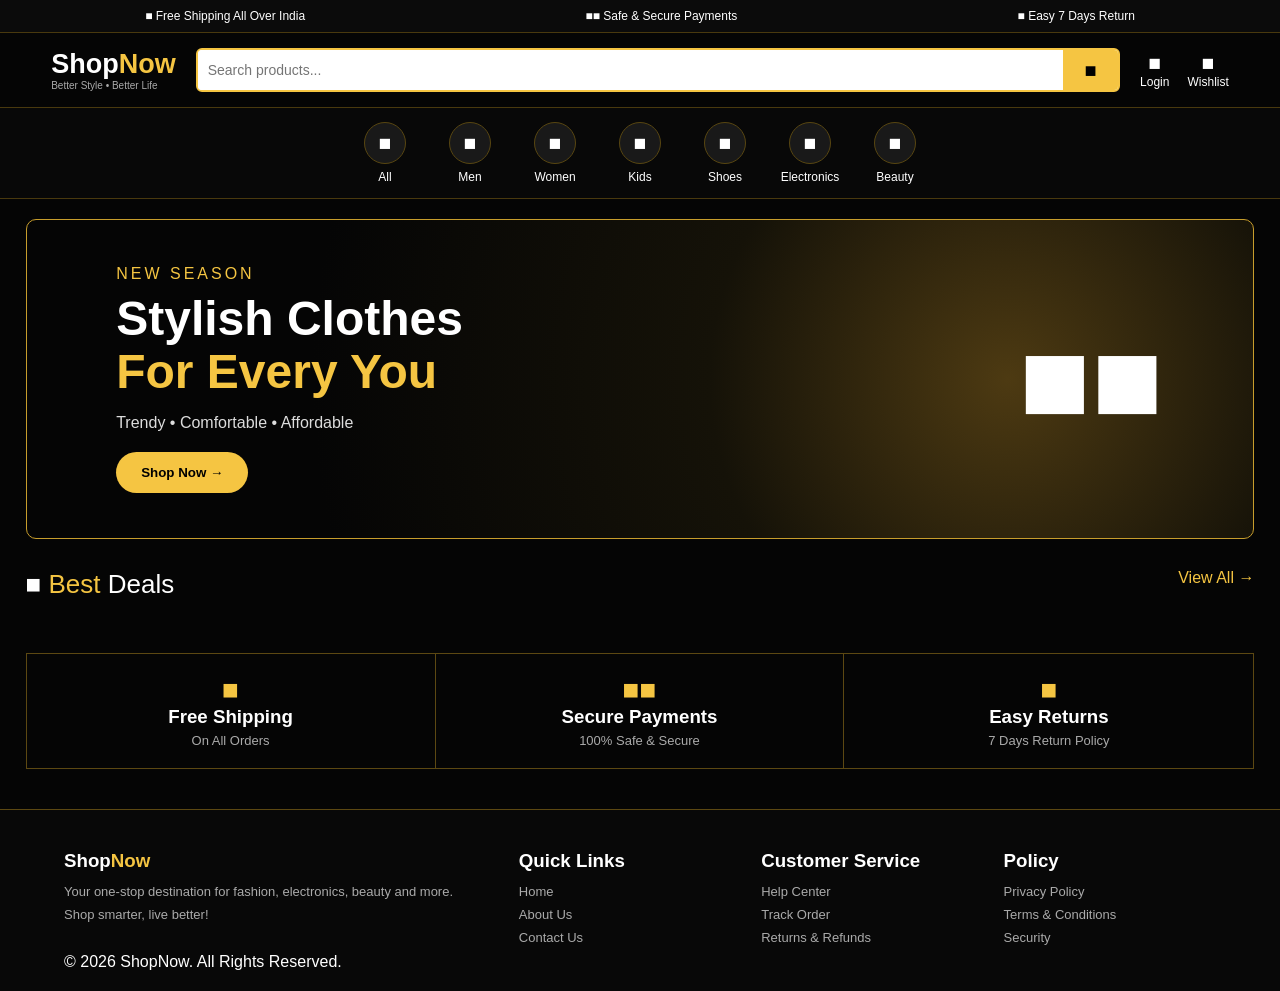
==== commit 2e6bff78: "Update index.html" ====
--- a/index.html
+++ b/index.html
@@ -11,6 +11,9 @@
 header{background:#050505;border-bottom:1px solid #49390e;padding:15px 4%;display:flex;align-items:center;gap:20px;position:sticky;top:0;z-index:1000}
 .logo{font-size:27px;font-weight:bold;white-space:nowrap}.logo span,footer h3 span{color:#f5c542}
 .tagline{font-size:10px;color:#aaa}
+.menu-trigger{display:none;align-items:center;gap:7px;background:transparent;color:#fff;border:0;cursor:pointer;font-size:14px;font-weight:bold;white-space:nowrap;padding:7px 4px}.menu-trigger .hamburger{font-size:25px;line-height:1;color:#f5c542}.menu-trigger.authenticated{display:flex}
+.menu-overlay{display:none;position:fixed;inset:0;background:#000a;z-index:5000}.menu-overlay.open{display:block}.side-menu{position:fixed;top:0;left:0;height:100%;height:100dvh;width:min(330px,86vw);background:#0b0b0b;border-right:1px solid #6a5318;z-index:5001;transform:translateX(-105%);transition:transform .25s ease;overflow-y:auto;padding-bottom:20px}.side-menu.open{transform:translateX(0)}.menu-head{display:flex;align-items:center;justify-content:space-between;padding:20px;border-bottom:1px solid #49390e}.menu-head strong{font-size:22px;color:#f5c542}.menu-close{ba
+ckground:#222;color:#fff;border:1px solid #665018;border-radius:6px;font-size:22px;width:36px;height:36px;cursor:pointer}.menu-greeting{padding:15px 20px;color:#aaa;font-size:13px;border-bottom:1px solid #29230f}.menu-links{padding:8px 0}.menu-link{width:100%;display:flex;align-items:center;gap:14px;text-align:left;padding:14px 20px;background:transparent;color:#eee;border:0;font-size:15px;cursor:pointer}.menu-link span{width:24px;text-align:center;font-size:19px;color:#f5c542}.menu-link:hover{background:#19160d}.menu-separator{height:1px;background:#29230f;margin:7px 0}
 .search{flex:1;height:44px;background:white;display:flex;border:2px solid #f5c542;border-radius:6px;overflow:hidden}
 .search input{flex:1;min-width:0;border:0;outline:0;padding:10px;font-size:14px}.search button{width:55px;border:0;background:#f5c542;font-size:20px;cursor:pointer}
 .header-links{display:flex;gap:18px}.header-item{text-align:center;font-size:12px;cursor:pointer;white-space:nowrap}.header-icon{display:block;font-size:21px}
@@ -19,75 +22,97 @@
 .hero{width:96%;max-width:1450px;margin:20px auto;min-height:300px;border:1px solid #c79d2c;border-radius:10px;padding:45px 7%;display:flex;align-items:center;justify-content:space-between;background:radial-gradient(circle at 80%,#4d3a12,#151208 30%,#050505 70%)}
 .hero-small{color:#f5c542;letter-spacing:3px;margin-bottom:10px}.hero h1{font-size:48px;line-height:1.1;margin-bottom:15px}.hero h1 span{color:#f5c542}.hero p{color:#ddd;margin-bottom:20px}.hero-btn{background:#f5c542;border:0;padding:13px 25px;border-radius:25px;font-weight:bold;cursor:pointer}.hero-bags{font-size:120px}
 .section{width:96%;max-width:1450px;margin:30px auto}.section-head{display:flex;justify-content:space-between;margin-bottom:18px}.section-title{font-size:26px}.section-title span,.view-all{color:#f5c542}.view-all{cursor:pointer}
-.products{display:grid;grid-template-columns:repeat(5,1fr);gap:15px}.product{background:#111;border:1px solid #5c4812;border-radius:8px;overflow:hidden;position:relative}.product-image{height:230px;background:#181818}.product-image img{width:100%;height:100%;object-fit:cover}.discount{position:absolute;top:9px;left:9px;background:#f5c542;color:#000;padding:5px 7px;border-radius:4px;font-size:11px;font-weight:bold}.product-info{padding:12px}.rating{display:inline-block;background:#f5c542;color:#000;padding:4px 7px;border-radius:4px;font-size:11px;font-weight:bold}.product-name{font-size:14px;font-weight:bold;margin-top:8px;min-height:36px}.price{font-size:20px;font-weight:bold;margin-top:8px}.old-price{font-size:12px;color:#777;text-decoration:line-through;margin-left:5px}.off{font-size:12px;color:#55c878;margin-left:5px}.buy-now{width:100%;padding:11px;margin-top:10px;background:#f5c542;border:0;border-radius:5px;font-weight:bold;cursor:pointer}.buy-now:hover{background:white}
+.products{display:grid;grid-template-columns:repeat(5,1fr);gap:15px}.product{background:#111;border:1px solid #5c4812;border-radius:8px;overflow:hidden;position:relative}.product-image{height:230px;background:#181818}.product-image img{width:100%;height:100%;object-fit:cover}.discount{position:absolute;top:9px;left:9px;background:#f5c542;color:#000;padding:5px 7px;border-radius:4px;font-size:11px;font-weight:bold}.product-info{padding:12px}.rating{display:inline-block;background:#f5c542;color:#000;padding:4px 7px;border-radius:4px;font-size:11px;font-weight:bold}.product
+-name{font-size:14px;font-weight:bold;margin-top:8px;min-height:36px}.price{font-size:20px;font-weight:bold;margin-top:8px}.old-price{font-size:12px;color:#777;text-decoration:line-through;margin-left:5px}.off{font-size:12px;color:#55c878;margin-left:5px}.buy-now{width:100%;padding:11px;margin-top:10px;background:#f5c542;border:0;border-radius:5px;font-weight:bold;cursor:pointer}.buy-now:hover{background:white}
 .features{display:grid;grid-template-columns:repeat(3,1fr);border:1px solid #5c4812;margin-top:35px}.feature{padding:20px;text-align:center;border-right:1px solid #5c4812}.feature:last-child{border:0}.feature-icon{font-size:28px;color:#f5c542}.feature p{color:#aaa;font-size:13px;margin-top:5px}
 footer{background:#080808;border-top:1px solid #5c4812;margin-top:40px;padding:40px 5% 20px}.footer-grid{display:grid;grid-template-columns:2fr 1fr 1fr 1fr;gap:30px}footer h3{margin-bottom:12px}footer p,footer a{display:block;color:#aaa;font-size:13px;margin:8px 0;text-decoration:none}.copyright{text-align:center;border-top:1px solid #333;margin-top:25px;padding-top:18px;color:#888;font-size:12px}
-.checkout-page{display:none;width:94%;max-width:900px;margin:25px auto}.checkout-box{background:#111;border:1px solid #5c4812;border-radius:10px;padding:20px;margin-bottom:18px}.checkout-box h2{color:#f5c542;margin-bottom:18px}.form-group{margin-bottom:14px}.form-group label{display:block;margin-bottom:6px;font-size:14px}.form-group input,.form-group textarea,.form-group select{width:100%;padding:12px;background:#181818;color:white;border:1px solid #555;border-radius:5px;outline:none}.form-group textarea{height:90px;resize:none}.payment-option{display:block;padding:12px;margin-top:10px;background:#181818;border:1px solid #444;border-radius:6px;cursor:pointer}.payment-option input{margin-right:8px}.order-summary{margin-top:20px;border-top:1px solid #444;padding-top:15px}.summary-row{display:flex;justify-content:space-between;padding:8px 0;color:#ccc}.summary-total{display:flex;justify-content:space-between;font-size:20px;font-weight:bold;color:#f5c542;border-top:1px solid #444;padding-top:12px;margin-top:8px}.place-order{width:100%;padding:14px;margin-top:20px;background:#f5c542;color:#000;border:0;border-radius:6px;font-size:16px;font-weight:bold;cursor:pointer}.back-btn{background:#222;color:#f5c542;border:1px solid #f5c542;padding:10px 18px;border-radius:5px;margin-bottom:15px;cursor:pointer}
+.checkout-page{display:none;width:94%;max-width:900px;margin:25px auto}.checkout-box{background:#111;border:1px solid #5c4812;border-radius:10px;padding:20px;margin-bottom:18px}.checkout-box h2{color:#f5c542;margin-bottom:18px}.form-group{margin-bottom:14px}.form-group label{display:block;margin-bottom:6px;font-size:14px}.form-group input,.form-group textarea,.form-group select{width:100%;padding:12px;background:#181818;color:white;border:1px solid #555;border-radius:5px;outline:none}.form-group textarea{height:90px;resize:none}.payment-option{display:block;padding:12px;
+margin-top:10px;background:#181818;border:1px solid #444;border-radius:6px;cursor:pointer}.payment-option input{margin-right:8px}.order-summary{margin-top:20px;border-top:1px solid #444;padding-top:15px}.summary-row{display:flex;justify-content:space-between;padding:8px 0;color:#ccc}.summary-total{display:flex;justify-content:space-between;font-size:20px;font-weight:bold;color:#f5c542;border-top:1px solid #444;padding-top:12px;margin-top:8px}.place-order{width:100%;padding:14px;margin-top:20px;background:#f5c542;color:#000;border:0;border-radius:6px;font-size:16px;font-w
+eight:bold;cursor:pointer}.back-btn{background:#222;color:#f5c542;border:1px solid #f5c542;padding:10px 18px;border-radius:5px;margin-bottom:15px;cursor:pointer}
 #loginPopup{display:none;position:fixed;inset:0;background:#000b;z-index:9999;align-items:center;justify-content:center;padding:16px}
 .login-card{background:#fff;color:#222;padding:24px;border-radius:12px;width:100%;max-width:380px;max-height:90vh;overflow:auto}
-.login-card h2{margin-bottom:8px}.login-card p{font-size:13px;color:#555;margin-bottom:12px}.login-card input{width:100%;padding:12px;margin:7px 0;border:1px solid #bbb;border-radius:5px;box-sizing:border-box}.login-actions{display:grid;gap:8px;margin-top:10px}.login-actions button{padding:11px;border:0;border-radius:5px;background:#f5c542;color:#111;font-weight:bold;cursor:pointer}.login-actions .secondary{background:#222;color:#fff}.login-message{font-size:13px;min-height:18px;margin-top:10px;color:#a11}.user-label{max-width:110px;overflow:hidden;text-overflow:ellipsis}
+.login-card h2{margin-bottom:8px}.login-card p{font-size:13px;color:#555;margin-bottom:12px}.login-card input{width:100%;padding:12px;margin:7px 0;border:1px solid #bbb;border-radius:5px;box-sizing:border-box}.login-actions{display:grid;gap:8px;margin-top:10px}.login-actions button{padding:11px;border:0;border-radius:5px;background:#f5c542;color:#111;font-weight:bold;cursor:pointer}.login-actions .secondary{background:#222;color:#fff}.login-message{font-size:13px;min-height:18px;margin-top:10px;color:#a11}.user-label{max-width:110px;overflow:hidden;text-overflow:ellipsis
+}
 @media(max-width:1000px){.products{grid-template-columns:repeat(3,1fr)}}
 @media(max-width:650px){.topbar{font-size:10px;flex-wrap:wrap}header{flex-wrap:wrap;padding:12px}.search{order:3;flex-basis:100%}.header-links{margin-left:auto;gap:12px}.hero{padding:30px 20px}.hero h1{font-size:32px}.hero-bags{font-size:60px}.products{grid-template-columns:repeat(2,1fr);gap:9px}.product-image{height:180px}.features{grid-template-columns:1fr}.feature{border-right:0;border-bottom:1px solid #5c4812}.footer-grid{grid-template-columns:1fr 1fr}}
 </style>
 </head>
 <body>
-<div class="topbar"><div>🚚 Free Shipping All Over India</div><div>🛡️ Safe & Secure Payments</div><div>↻ Easy 7 Days Return</div></div>
+<div class="topbar"><div>■ Free Shipping All Over India</div><div>■■ Safe & Secure Payments</div><div>■ Easy 7 Days Return</div></div>
 <header>
-  <div><div class="logo">Shop<span>Now</span></div><div class="tagline">Better Style • Better Life</div></div>
-  <div class="search"><input id="search" placeholder="Search products..." onkeyup="searchProducts()"><button onclick="searchProducts()">⌕</button></div>
-  <div class="header-links">
-    <div class="header-item" id="accountHeader" onclick="handleAccountClick()" role="button" tabindex="0"><span class="header-icon">♙</span><span id="accountLabel">Login</span></div>
-    <div class="header-item" onclick="alert('Wishlist feature is coming soon!')" role="button" tabindex="0"><span class="header-icon">♡</span>Wishlist</div>
-  </div>
+ <button class="menu-trigger" onclick="openSideMenu()" aria-label="Open menu"><span class="hamburger">■</span><span>Menu</span></button>
+ <div><div class="logo">Shop<span>Now</span></div><div class="tagline">Better Style • Better Life</div></div>
+ <div class="search"><input id="search" placeholder="Search products..." onkeyup="searchProducts()"><button onclick="searchProducts()">■</button></div>
+ <div class="header-links">
+ <div class="header-item" id="accountHeader" onclick="handleAccountClick()" role="button" tabindex="0"><span class="header-icon">■</span><span id="accountLabel">Login</span></div>
+ <div class="header-item" onclick="alert('Wishlist feature is coming soon!')" role="button" tabindex="0"><span class="header-icon">■</span>Wishlist</div>
+ </div>
 </header>
+<div id="menuOverlay" class="menu-overlay" onclick="closeSideMenu()"></div>
+<aside id="sideMenu" class="side-menu" aria-label="Main menu" aria-hidden="true">
+ <div class="menu-head"><strong>Shop<span style="color:#fff">Now</span> Menu</strong><button class="menu-close" onclick="closeSideMenu()" aria-label="Close menu">×</button></div>
+ <div class="menu-greeting" id="menuGreeting">Welcome to ShopNow</div>
+ <nav class="menu-links">
+ <button class="menu-link" onclick="menuAction('account')"><span>■</span>My Account</button>
+ <button class="menu-link" onclick="menuAction('orders')"><span>■</span>My Orders</button>
+ <button class="menu-link" onclick="menuAction('wishlist')"><span>■</span>Wishlist</button>
+ <div class="menu-separator"></div>
+ <button class="menu-link" onclick="menuAction('all')"><span>■</span>All Categories</button>
+ <button class="menu-link" onclick="menuAction('offers')"><span>■■</span>Offers &amp; Best Deals</button>
+ <button class="menu-link" onclick="menuAction('address')"><span>■</span>My Address</button>
+ <div class="menu-separator"></div>
+ <button class="menu-link" onclick="menuAction('help')"><span>■</span>Help &amp; Support</button>
+ <button class="menu-link" onclick="menuAction('about')"><span>■</span>About ShopNow</button>
+ <button class="menu-link" onclick="menuAction('auth')"><span>■</span><span id="menuAuthLabel" style="width:auto;color:inherit;font-size:15px">Login</span></button>
+ </nav>
+</aside>
 <div class="categories">
-  <div class="category" onclick="filterCategory('all')"><div class="category-icon">▦</div><div class="category-name">All</div></div>
-  <div class="category" onclick="filterCategory('men')"><div class="category-icon">👕</div><div class="category-name">Men</div></div>
-  <div class="category" onclick="filterCategory('women')"><div class="category-icon">👗</div><div class="category-name">Women</div></div>
-  <div class="category" onclick="filterCategory('kids')"><div class="category-icon">🧸</div><div class="category-name">Kids</div></div>
-  <div class="category" onclick="filterCategory('shoes')"><div class="category-icon">👟</div><div class="category-name">Shoes</div></div>
-  <div class="category" onclick="filterCategory('electronics')"><div class="category-icon">📱</div><div class="category-name">Electronics</div></div>
-  <div class="category" onclick="filterCategory('beauty')"><div class="category-icon">💄</div><div class="category-name">Beauty</div></div>
+ <div class="category" onclick="filterCategory('all')"><div class="category-icon">■</div><div class="category-name">All</div></div>
+ <div class="category" onclick="filterCategory('men')"><div class="category-icon">■</div><div class="category-name">Men</div></div>
+ <div class="category" onclick="filterCategory('women')"><div class="category-icon">■</div><div class="category-name">Women</div></div>
+ <div class="category" onclick="filterCategory('kids')"><div class="category-icon">■</div><div class="category-name">Kids</div></div>
+ <div class="category" onclick="filterCategory('shoes')"><div class="category-icon">■</div><div class="category-name">Shoes</div></div>
+ <div class="category" onclick="filterCategory('electronics')"><div class="category-icon">■</div><div class="category-name">Electronics</div></div>
+ <div class="category" onclick="filterCategory('beauty')"><div class="category-icon">■</div><div class="category-name">Beauty</div></div>
 </div>
 <div id="homePage">
-<section class="hero"><div><div class="hero-small">NEW SEASON</div><h1>Stylish Clothes<br><span>For Every You</span></h1><p>Trendy • Comfortable • Affordable</p><button class="hero-btn" onclick="scrollProducts()">Shop Now →</button></div><div class="hero-bags">🛍️</div></section>
-<section class="section" id="productSection"><div class="section-head"><div class="section-title">🔥 <span>Best</span> Deals</div><div class="view-all" onclick="filterCategory('all')">View All →</div></div><div class="products" id="products"></div>
-<div class="features"><div class="feature"><div class="feature-icon">🚚</div><h3>Free Shipping</h3><p>On All Orders</p></div><div class="feature"><div class="feature-icon">🛡️</div><h3>Secure Payments</h3><p>100% Safe & Secure</p></div><div class="feature"><div class="feature-icon">↻</div><h3>Easy Returns</h3><p>7 Days Return Policy</p></div></div></section>
+<section class="hero"><div><div class="hero-small">NEW SEASON</div><h1>Stylish Clothes<br><span>For Every You</span></h1><p>Trendy • Comfortable • Affordable</p><button class="hero-btn" onclick="scrollProducts()">Shop Now →</button></div><div class="hero-bags">■■</div></section>
+<section class="section" id="productSection"><div class="section-head"><div class="section-title">■ <span>Best</span> Deals</div><div class="view-all" onclick="filterCategory('all')">View All →</div></div><div class="products" id="products"></div>
+<div class="features"><div class="feature"><div class="feature-icon">■</div><h3>Free Shipping</h3><p>On All Orders</p></div><div class="feature"><div class="feature-icon">■■</div><h3>Secure Payments</h3><p>100% Safe & Secure</p></div><div class="feature"><div class="feature-icon">■</div><h3>Easy Returns</h3><p>7 Days Return Policy</p></div></div></section>
 </div>
 <section class="checkout-page" id="checkoutPage">
 <button class="back-btn" onclick="goHome()">← Back to Shopping</button>
-<div class="checkout-box"><h2>📦 Delivery Address</h2>
+<div class="checkout-box"><h2>■ Delivery Address</h2>
 <div class="form-group"><label>Full Name *</label><input id="customerName" type="text" placeholder="Enter your full name" autocomplete="name"></div>
 <div class="form-group"><label>Mobile Number *</label><input id="customerPhone" type="tel" placeholder="Enter mobile number" autocomplete="tel"></div>
 <div class="form-group"><label>Complete Address *</label><textarea id="customerAddress" placeholder="House No, Street, Area" autocomplete="street-address"></textarea></div>
 <div class="form-group"><label>City *</label><input id="customerCity" type="text" placeholder="Enter city" autocomplete="address-level2"></div>
 <div class="form-group"><label>State *</label><input id="customerState" type="text" placeholder="Enter state" autocomplete="address-level1"></div>
 <div class="form-group"><label>Pincode *</label><input id="customerPincode" type="text" inputmode="numeric" placeholder="Enter pincode" autocomplete="postal-code"></div></div>
-<div class="checkout-box"><h2>📦 Order Details</h2><div class="form-group"><label>Product</label><input id="checkoutProduct" readonly></div><div class="form-group"><label>Quantity *</label><select id="customerQuantity" onchange="updateCheckoutTotal()"><option value="1">1</option><option value="2">2</option><option value="3">3</option><option value="4">4</option><option value="5">5</option></select></div></div>
-<div class="checkout-box"><h2>💳 Payment Method</h2>
-<label class="payment-option"><input type="radio" name="payment" value="Cash on Delivery" checked>💵 Cash on Delivery</label>
-<label class="payment-option"><input type="radio" name="payment" value="UPI">📱 UPI</label>
-<label class="payment-option"><input type="radio" name="payment" value="QR Scan">📷 QR Scan</label>
+<div class="checkout-box"><h2>■ Order Details</h2><div class="form-group"><label>Product</label><input id="checkoutProduct" readonly></div><div class="form-group"><label>Quantity *</label><select id="customerQuantity" onchange="updateCheckoutTotal()"><option value="1">1</option><option value="2">2</option><option value="3">3</option><option value="4">4</option><option value="5">5</option></select></div></div>
+<div class="checkout-box"><h2>■ Payment Method</h2>
+<label class="payment-option"><input type="radio" name="payment" value="Cash on Delivery" checked>■ Cash on Delivery</label>
+<label class="payment-option"><input type="radio" name="payment" value="UPI">■ UPI</label>
+<label class="payment-option"><input type="radio" name="payment" value="QR Scan">■ QR Scan</label>
 <div id="upiDetails" style="display:none;margin-top:10px"><label>UPI ID</label><input type="text" id="upiId" value="sujitka@ptyes" readonly></div>
-<div id="qrDetails" style="display:none;margin-top:10px"><p>📷 Scan QR Code to Pay</p><img src="qr.png" alt="UPI QR Code" style="width:200px;max-width:100%"></div>
-<div class="order-summary"><div class="summary-row"><span>Product Price</span><span>₹<span id="checkoutProductPrice">0</span></span></div><div class="summary-row"><span>Quantity</span><span id="checkoutQuantity">1</span></div><div class="summary-row"><span>Delivery</span><span>FREE</span></div><div class="summary-total"><span>Total</span><span>₹<span id="checkoutTotal">0</span></span></div></div>
-<button class="place-order" onclick="placeOrder()">🛍️ Place Order</button></div></section>
-<footer><div class="footer-grid"><div><h3>Shop<span>Now</span></h3><p>Your one-stop destination for fashion, electronics, beauty and more.</p><p>Shop smarter, live better!</p></div><div><h3>Quick Links</h3><a href="#" onclick="goHome();return false">Home</a><a href="#">About Us</a><a href="#">Contact Us</a></div><div><h3>Customer Service</h3><a href="#">Help Center</a><a href="#">Track Order</a><a href="#">Returns & Refunds</a></div><div><h3>Policy</h3><a href="#">Privacy Policy</a><a href="#">Terms & Conditions</a><a href="#">Security</a></div></div><div class="copyright">© 2026 ShopNow. All Rights Reserved.</div></footer>
-
+<div id="qrDetails" style="display:none;margin-top:10px"><p>■ Scan QR Code to Pay</p><img src="qr.png" alt="UPI QR Code" style="width:200px;max-width:100%"></div>
+<div class="order-summary"><div class="summary-row"><span>Product Price</span><span>■<span id="checkoutProductPrice">0</span></span></div><div class="summary-row"><span>Quantity</span><span id="checkoutQuantity">1</span></div><div class="summary-row"><span>Delivery</span><span>FREE</span></div><div class="summary-total"><span>Total</span><span>■<span id="checkoutTotal">0</span></span></div></div>
+<button class="place-order" onclick="placeOrder()">■■ Place Order</button></div></section>
+<footer><div class="footer-grid"><div><h3>Shop<span>Now</span></h3><p>Your one-stop destination for fashion, electronics, beauty and more.</p><p>Shop smarter, live better!</p></div><div><h3>Quick Links</h3><a href="#" onclick="goHome();return false">Home</a><a href="#">About Us</a><a href="#">Contact Us</a></div><div><h3>Customer Service</h3><a href="#">Help Center</a><a href="#">Track Order</a><a href="#">Returns & Refunds</a></div><div><h3>Policy</h3><a href="#">Privacy Policy</a><a href="#">Terms & Conditions</a><a href="#">Security</a></div></div><div class="copyrigh
+t">© 2026 ShopNow. All Rights Reserved.</div></footer>
 <div id="loginPopup" aria-hidden="true">
-  <div class="login-card" role="dialog" aria-modal="true" aria-labelledby="loginTitle">
-    <h2 id="loginTitle">Login / Sign Up</h2><p>Use your email address and a password of at least 6 characters.</p>
-    <input id="loginEmail" type="email" placeholder="Email address" autocomplete="email">
-    <input id="loginPassword" type="password" placeholder="Password (minimum 6 characters)" autocomplete="current-password">
-    <div class="login-actions">
-      <button id="loginButton" onclick="submitEmailLogin()">Login</button>
-      <button id="createAccountButton" onclick="submitCreateAccount()">Create Account</button>
-      <button class="secondary" onclick="closeLoginPopup()">Close</button>
-    </div>
-    <div id="loginMessage" class="login-message" role="status" aria-live="polite"></div>
-  </div>
+ <div class="login-card" role="dialog" aria-modal="true" aria-labelledby="loginTitle">
+ <h2 id="loginTitle">Login / Sign Up</h2><p>Use your email address and a password of at least 6 characters.</p>
+ <input id="loginEmail" type="email" placeholder="Email address" autocomplete="email">
+ <input id="loginPassword" type="password" placeholder="Password (minimum 6 characters)" autocomplete="current-password">
+ <div class="login-actions">
+ <button id="loginButton" onclick="submitEmailLogin()">Login</button>
+ <button id="createAccountButton" onclick="submitCreateAccount()">Create Account</button>
+ <button class="secondary" id="closeLoginButton" onclick="closeLoginPopup()" style="display:none">Close</button>
+ </div>
+ <div id="loginMessage" class="login-message" role="status" aria-live="polite"></div>
+ </div>
 </div>
-
 <script>
 const products = [
 {id:1,name:"Men's Shirt & Pant Combo",category:"men",price:799,old:1499,rating:4.3,discount:45,image:"https://res.cloudinary.com/en1qletq/image/upload/f_auto,q_auto/2450"},
@@ -99,15 +124,14 @@
 {id:7,name:"Women's Stylish Top",category:"women",price:449,old:899,rating:4.4,discount:50,image:"https://images.unsplash.com/photo-1529139574466-a303027c1d8b?auto=format&fit=crop&w=600&q=80"},
 {id:8,name:"Wireless Bluetooth Earbuds",category:"electronics",price:999,old:1999,rating:4.2,discount:50,image:"https://images.unsplash.com/photo-1505740420928-5e560c06d30e?auto=format&fit=crop&w=600&q=80"},
 {id:9,name:"Smart Mobile Phone",category:"electronics",price:8999,old:10999,rating:4.5,discount:18,image:"https://images.unsplash.com/photo-1511707171634-5f897ff02aa9?auto=format&fit=crop&w=600&q=80"},
-{id:10,name:"Beauty Makeup Kit",category:"beauty",price:599,old:999,rating:4.3,discount:40,image:"https://images.unsplash.com/photo-1596462502278-27bfdc403348?auto=format&fit=crop&w=600&q=80"}
+{id:10,name:"Beauty Makeup Kit",category:"beauty",price:599,old:999,rating:4.3,discount:40,image:"https://images.unsplash.com/photoo-1596462502278-27bfdc403348?auto=format&fit=crop&w=600&q=80"}
 ];
 let selectedProduct = null;
 let currentCategory = "all";
-
 function showProducts(list){
  const box=document.getElementById("products"); box.innerHTML="";
  list.forEach(product=>{
-  box.innerHTML+=`<div class="product"><div class="discount">-${product.discount}%</div><div class="product-image"><img src="${product.image}" alt="${product.name}" loading="lazy"></div><div class="product-info"><div class="rating">★ ${product.rating}</div><div class="product-name">${product.name}</div><div class="price">₹${product.price}<span class="old-price">₹${product.old}</span><span class="off">${product.discount}% off</span></div><button class="buy-now" onclick="buyNow(${product.id})">⚡ Buy Now</button></div></div>`;
+ box.innerHTML+=`<div class="product"><div class="discount">-${product.discount}%</div><div class="product-image"><img src="${product.image}" alt="${product.name}" loading="lazy"></div><div class="product-info"><div class="rating">★ ${product.rating}</div><div class="product-name">${product.name}</div><div class="price">■${product.price}<span class="old-price">■${product.old}</span><span class="off">${product.discount}% off</span></div><button class="buy-now" onclick="buyNow(${product.id})">■ Buy Now</button></div></div>`;
  });
 }
 function searchProducts(){
@@ -125,7 +149,7 @@
  document.getElementById("checkoutProduct").value=selectedProduct.name;
  document.getElementById("checkoutProductPrice").innerText=selectedProduct.price;
  document.getElementById("customerQuantity").value="1";
- updateCheckoutTotal(); window.scrollTo(0,0);
+ updateCheckoutTotal();window.scrollTo(0,0);
 }
 function updateCheckoutTotal(){
  if(!selectedProduct)return;
@@ -148,10 +172,10 @@
  if(!/^[0-9]{6}$/.test(pincode)){alert("Please enter a valid 6-digit pincode.");return;}
  const order={orderId:"SJT"+Date.now(),product:selectedProduct.name,productId:selectedProduct.id,price:selectedProduct.price,quantity,total:selectedProduct.price*quantity,customerName:name,phone,address,city,state,pincode,paymentMethod:payment,date:new Date().toLocaleString("en-IN"),status:"Pending"};
  try{
-  let orders=JSON.parse(localStorage.getItem("sjt_orders")||"[]");orders.push(order);
-  localStorage.setItem("sjt_orders",JSON.stringify(orders));saveAdminOrder(order);
+ let orders=JSON.parse(localStorage.getItem("sjt_orders")||"[]");orders.push(order);
+ localStorage.setItem("sjt_orders",JSON.stringify(orders));saveAdminOrder(order);
  }catch(e){alert("Could not save order on this device. Please check browser storage and try again.");return;}
- alert("Order placed successfully! 🎉\n\nOrder ID: "+order.orderId+"\nTotal: ₹"+order.total+"\n\nNote: This demo saves orders in this browser only.");
+ alert("Order placed successfully! ■\n\nOrder ID: "+order.orderId+"\nTotal: ■"+order.total+"\n\nNote: This demo saves orders in this browser only.");
  goHome();
 }
 function saveAdminOrder(order){
@@ -164,81 +188,109 @@
  document.getElementById("qrDetails").style.display=this.value==="QR Scan"?"block":"none";
 }));
 function openLoginPopup(){
- const popup=document.getElementById("loginPopup");popup.style.display="flex";popup.setAttribute("aria-hidden","false");
- document.getElementById("loginMessage").textContent="";
- setTimeout(()=>document.getElementById("loginEmail").focus(),50);
-}
-function closeLoginPopup(){const popup=document.getElementById("loginPopup");popup.style.display="none";popup.setAttribute("aria-hidden","true");}
-function setLoginMessage(message,isError=true){const el=document.getElementById("loginMessage");el.textContent=message;el.style.color=isError?"#a11":"#176b2c";}
-function getLoginValues(){
- const email=document.getElementById("loginEmail").value.trim();
- const password=document.getElementById("loginPassword").value;
- if(!email||!password){setLoginMessage("Please enter your email and password.");return null;}
- if(password.length<6){setLoginMessage("Password must be at least 6 characters.");return null;}
- return {email,password};
-}
-async function submitEmailLogin(){
- const values=getLoginValues();if(!values)return;
- const btn=document.getElementById("loginButton");btn.disabled=true;btn.textContent="Please wait...";
- try{if(typeof window.shopNowLogin!=="function")throw new Error("Firebase is not ready. Refresh the page and try again.");await window.shopNowLogin(values.email,values.password);setLoginMessage("Login successful!",false);setTimeout(closeLoginPopup,700);}
- catch(e){setLoginMessage(friendlyAuthError(e));}
- finally{btn.disabled=false;btn.textContent="Login";}
-}
-async function submitCreateAccount(){
- const values=getLoginValues();if(!values)return;
- const btn=document.getElementById("createAccountButton");btn.disabled=true;btn.textContent="Creating...";
- try{if(typeof window.shopNowCreateAccount!=="function")throw new Error("Firebase is not ready. Refresh the page and try again.");await window.shopNowCreateAccount(values.email,values.password);setLoginMessage("Account created successfully!",false);setTimeout(closeLoginPopup,700);}
- catch(e){setLoginMessage(friendlyAuthError(e));}
- finally{btn.disabled=false;btn.textContent="Create Account";}
-}
-function friendlyAuthError(e){
- const code=e&&e.code;
- if(code==="auth/invalid-email")return "Please enter a valid email address.";
- if(code==="auth/email-already-in-use")return "This email already has an account. Please Login.";
- if(code==="auth/weak-password")return "Choose a stronger password with at least 6 characters.";
- if(code==="auth/invalid-credential"||code==="auth/wrong-password"||code==="auth/user-not-found")return "Email or password is incorrect.";
- if(code==="auth/too-many-requests")return "Too many attempts. Please try again later.";
- if(code==="auth/network-request-failed")return "Network error. Check your internet and try again.";
- return (e&&e.message)||"Authentication failed. Please try again.";
-}
+ const popup=document.getElementById("loginPopup");popup.style.display="flex";popup.setAttribute("aria-hidden","false");document.getElementById("loginMessage").textContent="";
+}
+
+function closeLoginPopup(){
+const popup=document.getElementById("loginPopup");
+popup.style.display="none";
+popup.setAttribute("aria-hidden","true");
+}
+
 function handleAccountClick(){
- if(window.shopNowCurrentUser){if(confirm("You are logged in. Do you want to Logout?"))window.shopNowLogout().catch(e=>alert(friendlyAuthError(e)));}
- else openLoginPopup();
-}
-document.getElementById("loginPopup").addEventListener("click",e=>{if(e.target.id==="loginPopup")closeLoginPopup();});
-document.addEventListener("keydown",e=>{if(e.key==="Escape")closeLoginPopup();});
-showProducts(products);
-</script>
-
-<script type="module">
-import { initializeApp } from "https://www.gstatic.com/firebasejs/12.0.0/firebase-app.js";
-import { getAuth, createUserWithEmailAndPassword, signInWithEmailAndPassword, signOut, onAuthStateChanged } from "https://www.gstatic.com/firebasejs/12.0.0/firebase-auth.js";
-
-const firebaseConfig = {
-  apiKey: "AIzaSyC-FcooK6qpHx3BaQqxW8WVCJewTWgt4U4",
-  authDomain: "shop-now-ab653.firebaseapp.com",
-  projectId: "shop-now-ab653",
-  storageBucket: "shop-now-ab653.firebasestorage.app",
-  messagingSenderId: "66986409864",
-  appId: "1:66986409864:web:70344f0139d0b41f23843d",
-  measurementId: "G-THL8RC2D04"
-};
-const app = initializeApp(firebaseConfig);
-const auth = getAuth(app);
-window.shopNowCreateAccount = (email,password)=>createUserWithEmailAndPassword(auth,email,password);
-window.shopNowLogin = (email,password)=>signInWithEmailAndPassword(auth,email,password);
-window.shopNowLogout = ()=>signOut(auth);
+const user=auth.currentUser;
+if(user){
+alert("You are logged in as "+user.email);
+}else{
+openLoginPopup();
+}
+}
+
+function menuAction(action){
+closeSideMenu();
+if(action==="account"){
+handleAccountClick();
+}else if(action==="home"){
+goHome();
+}else if(action==="orders"){
+alert("Your orders will appear here.");
+}else if(action==="wishlist"){
+alert("Your wishlist is empty.");
+}else if(action==="all"){
+filterCategory("all");
+}else if(action==="offers"){
+alert("Check our products for current offers.");
+}else if(action==="address"){
+alert("Enter your address during checkout.");
+}else if(action==="help"){
+alert("Please contact customer support.");
+}else if(action==="about"){
+alert("ShopNow - Online Shopping Store.");
+}
+}
+
+function openSideMenu(){
+document.getElementById("menuOverlay").style.display="block";
+document.getElementById("sideMenu").classList.add("active");
+}
+
+function closeSideMenu(){
+document.getElementById("menuOverlay").style.display="none";
+document.getElementById("sideMenu").classList.remove("active");
+}
+
+function submitEmailLogin(){
+const email=document.getElementById("loginEmail").value.trim();
+const password=document.getElementById("loginPassword").value;
+const message=document.getElementById("loginMessage");
+
+if(!email||!password){
+message.textContent="Please enter your email and password.";
+return;
+}
+
+signInWithEmailAndPassword(auth,email,password)
+.then(()=>{
+message.textContent="Login successful!";
+closeLoginPopup();
+})
+.catch(error=>{
+message.textContent=error.message;
+});
+}
+
+function createAccount(){
+const email=document.getElementById("loginEmail").value.trim();
+const password=document.getElementById("loginPassword").value;
+const message=document.getElementById("loginMessage");
+
+if(!email||!password){
+message.textContent="Please enter your email and password.";
+return;
+}
+
+if(password.length<6){
+message.textContent="Password must be at least 6 characters.";
+return;
+}
+
+createUserWithEmailAndPassword(auth,email,password)
+.then(()=>{
+message.textContent="Account created successfully!";
+closeLoginPopup();
+})
+.catch(error=>{
+message.textContent=error.message;
+});
+}
+
 onAuthStateChanged(auth,user=>{
- window.shopNowCurrentUser=user||null;
- const label=document.getElementById("accountLabel");
- if(user){
-   label.textContent="Logout";
-   document.getElementById("accountHeader").title=user.email||"Logged in";
- }else{
-   label.textContent="Login";
-   document.getElementById("accountHeader").title="Login";
- }
+if(!user){
+openLoginPopup();
+}else{
+closeLoginPopup();
+}
 });
-</script>
+  </script>
 </body>
 </html>
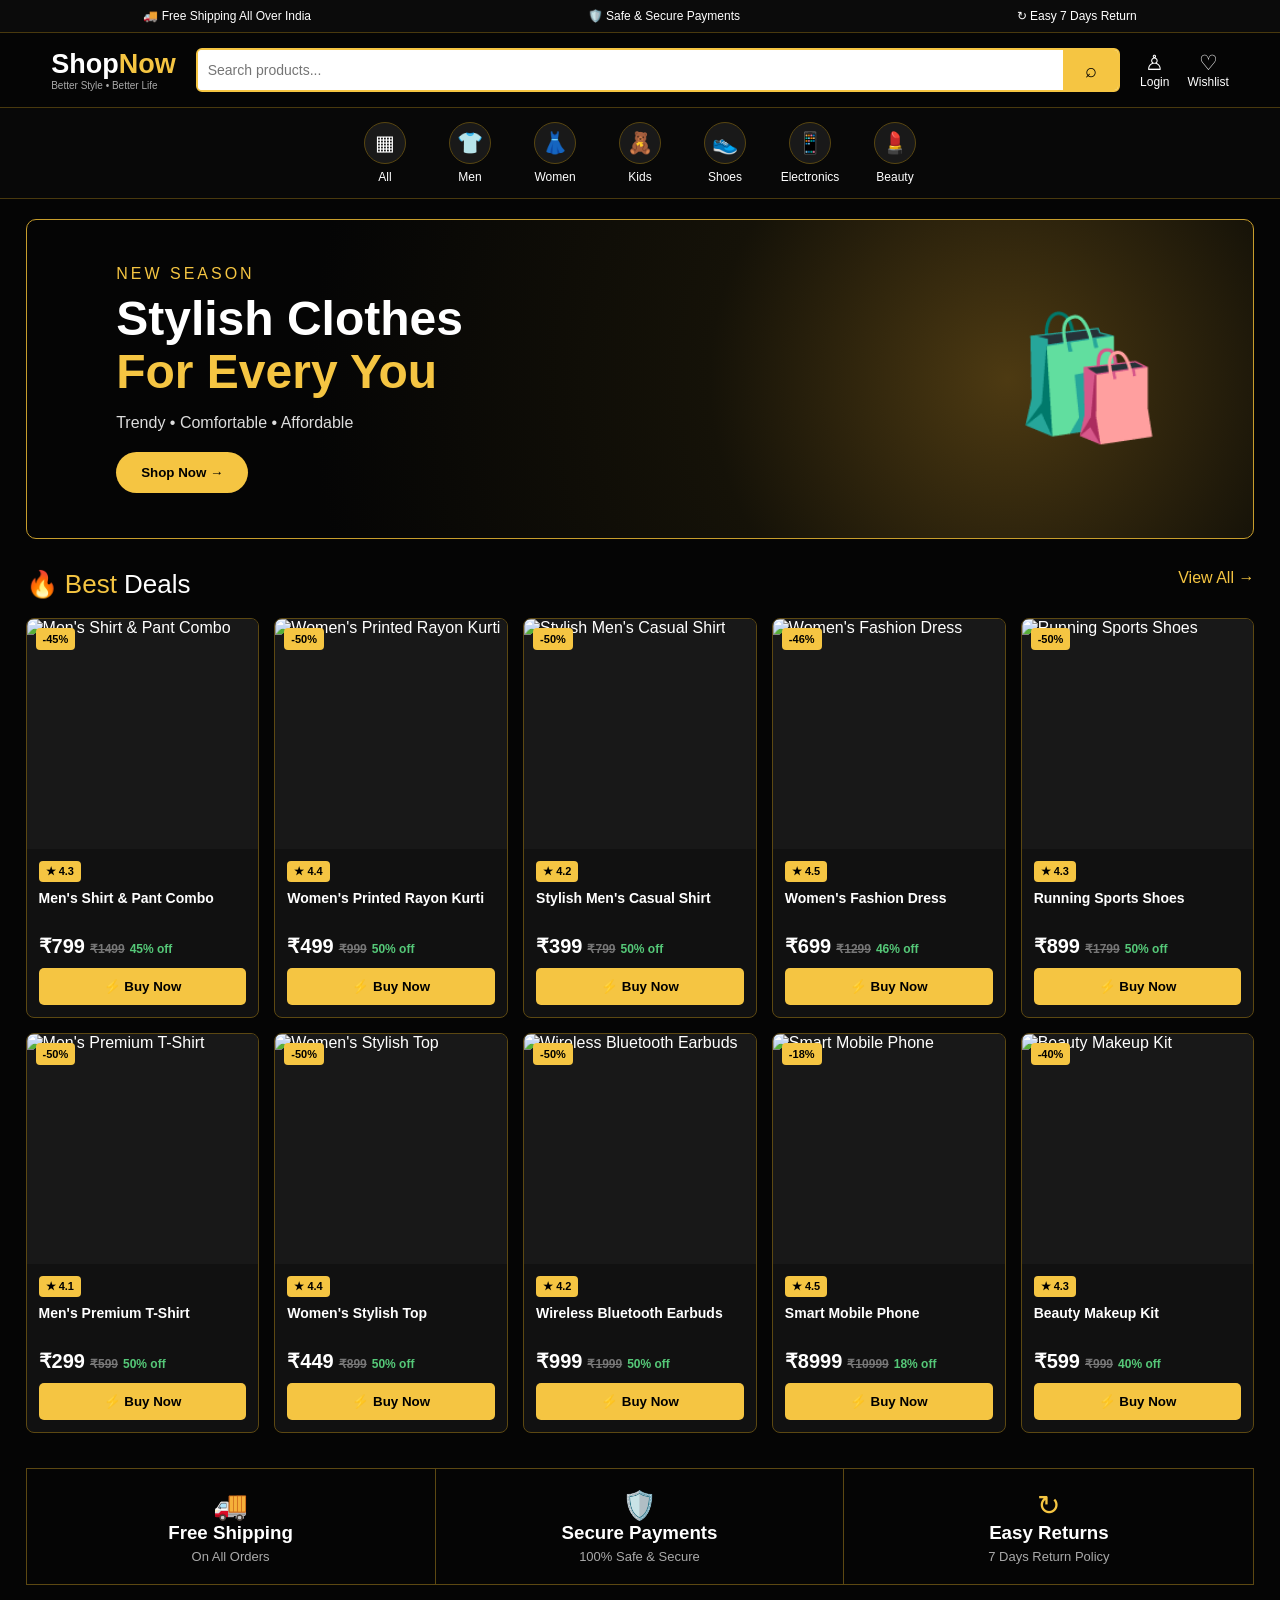
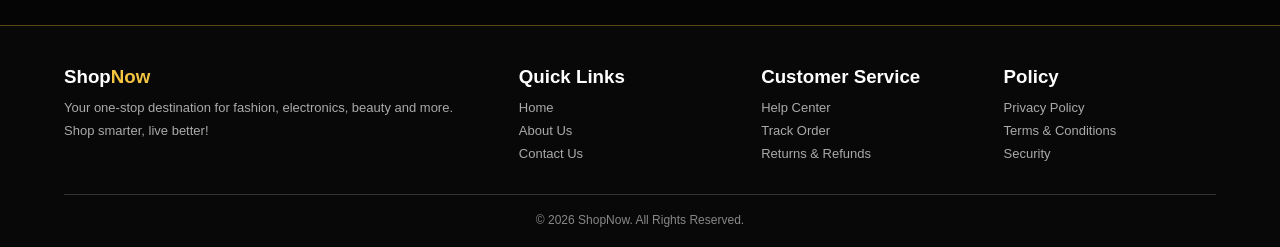
==== commit 6d85df23: "Update index.html" ====
--- a/index.html
+++ b/index.html
@@ -12,8 +12,7 @@
 .logo{font-size:27px;font-weight:bold;white-space:nowrap}.logo span,footer h3 span{color:#f5c542}
 .tagline{font-size:10px;color:#aaa}
 .menu-trigger{display:none;align-items:center;gap:7px;background:transparent;color:#fff;border:0;cursor:pointer;font-size:14px;font-weight:bold;white-space:nowrap;padding:7px 4px}.menu-trigger .hamburger{font-size:25px;line-height:1;color:#f5c542}.menu-trigger.authenticated{display:flex}
-.menu-overlay{display:none;position:fixed;inset:0;background:#000a;z-index:5000}.menu-overlay.open{display:block}.side-menu{position:fixed;top:0;left:0;height:100%;height:100dvh;width:min(330px,86vw);background:#0b0b0b;border-right:1px solid #6a5318;z-index:5001;transform:translateX(-105%);transition:transform .25s ease;overflow-y:auto;padding-bottom:20px}.side-menu.open{transform:translateX(0)}.menu-head{display:flex;align-items:center;justify-content:space-between;padding:20px;border-bottom:1px solid #49390e}.menu-head strong{font-size:22px;color:#f5c542}.menu-close{ba
-ckground:#222;color:#fff;border:1px solid #665018;border-radius:6px;font-size:22px;width:36px;height:36px;cursor:pointer}.menu-greeting{padding:15px 20px;color:#aaa;font-size:13px;border-bottom:1px solid #29230f}.menu-links{padding:8px 0}.menu-link{width:100%;display:flex;align-items:center;gap:14px;text-align:left;padding:14px 20px;background:transparent;color:#eee;border:0;font-size:15px;cursor:pointer}.menu-link span{width:24px;text-align:center;font-size:19px;color:#f5c542}.menu-link:hover{background:#19160d}.menu-separator{height:1px;background:#29230f;margin:7px 0}
+.menu-overlay{display:none;position:fixed;inset:0;background:#000a;z-index:5000}.menu-overlay.open{display:block}.side-menu{position:fixed;top:0;left:0;height:100%;height:100dvh;width:min(330px,86vw);background:#0b0b0b;border-right:1px solid #6a5318;z-index:5001;transform:translateX(-105%);transition:transform .25s ease;overflow-y:auto;padding-bottom:20px}.side-menu.open{transform:translateX(0)}.menu-head{display:flex;align-items:center;justify-content:space-between;padding:20px;border-bottom:1px solid #49390e}.menu-head strong{font-size:22px;color:#f5c542}.menu-close{background:#222;color:#fff;border:1px solid #665018;border-radius:6px;font-size:22px;width:36px;height:36px;cursor:pointer}.menu-greeting{padding:15px 20px;color:#aaa;font-size:13px;border-bottom:1px solid #29230f}.menu-links{padding:8px 0}.menu-link{width:100%;display:flex;align-items:center;gap:14px;text-align:left;padding:14px 20px;background:transparent;color:#eee;border:0;font-size:15px;cursor:pointer}.menu-link span{width:24px;text-align:center;font-size:19px;color:#f5c542}.menu-link:hover{background:#19160d}.menu-separator{height:1px;background:#29230f;margin:7px 0}
 .search{flex:1;height:44px;background:white;display:flex;border:2px solid #f5c542;border-radius:6px;overflow:hidden}
 .search input{flex:1;min-width:0;border:0;outline:0;padding:10px;font-size:14px}.search button{width:55px;border:0;background:#f5c542;font-size:20px;cursor:pointer}
 .header-links{display:flex;gap:18px}.header-item{text-align:center;font-size:12px;cursor:pointer;white-space:nowrap}.header-icon{display:block;font-size:21px}
@@ -22,97 +21,94 @@
 .hero{width:96%;max-width:1450px;margin:20px auto;min-height:300px;border:1px solid #c79d2c;border-radius:10px;padding:45px 7%;display:flex;align-items:center;justify-content:space-between;background:radial-gradient(circle at 80%,#4d3a12,#151208 30%,#050505 70%)}
 .hero-small{color:#f5c542;letter-spacing:3px;margin-bottom:10px}.hero h1{font-size:48px;line-height:1.1;margin-bottom:15px}.hero h1 span{color:#f5c542}.hero p{color:#ddd;margin-bottom:20px}.hero-btn{background:#f5c542;border:0;padding:13px 25px;border-radius:25px;font-weight:bold;cursor:pointer}.hero-bags{font-size:120px}
 .section{width:96%;max-width:1450px;margin:30px auto}.section-head{display:flex;justify-content:space-between;margin-bottom:18px}.section-title{font-size:26px}.section-title span,.view-all{color:#f5c542}.view-all{cursor:pointer}
-.products{display:grid;grid-template-columns:repeat(5,1fr);gap:15px}.product{background:#111;border:1px solid #5c4812;border-radius:8px;overflow:hidden;position:relative}.product-image{height:230px;background:#181818}.product-image img{width:100%;height:100%;object-fit:cover}.discount{position:absolute;top:9px;left:9px;background:#f5c542;color:#000;padding:5px 7px;border-radius:4px;font-size:11px;font-weight:bold}.product-info{padding:12px}.rating{display:inline-block;background:#f5c542;color:#000;padding:4px 7px;border-radius:4px;font-size:11px;font-weight:bold}.product
--name{font-size:14px;font-weight:bold;margin-top:8px;min-height:36px}.price{font-size:20px;font-weight:bold;margin-top:8px}.old-price{font-size:12px;color:#777;text-decoration:line-through;margin-left:5px}.off{font-size:12px;color:#55c878;margin-left:5px}.buy-now{width:100%;padding:11px;margin-top:10px;background:#f5c542;border:0;border-radius:5px;font-weight:bold;cursor:pointer}.buy-now:hover{background:white}
+.products{display:grid;grid-template-columns:repeat(5,1fr);gap:15px}.product{background:#111;border:1px solid #5c4812;border-radius:8px;overflow:hidden;position:relative}.product-image{height:230px;background:#181818}.product-image img{width:100%;height:100%;object-fit:cover}.discount{position:absolute;top:9px;left:9px;background:#f5c542;color:#000;padding:5px 7px;border-radius:4px;font-size:11px;font-weight:bold}.product-info{padding:12px}.rating{display:inline-block;background:#f5c542;color:#000;padding:4px 7px;border-radius:4px;font-size:11px;font-weight:bold}.product-name{font-size:14px;font-weight:bold;margin-top:8px;min-height:36px}.price{font-size:20px;font-weight:bold;margin-top:8px}.old-price{font-size:12px;color:#777;text-decoration:line-through;margin-left:5px}.off{font-size:12px;color:#55c878;margin-left:5px}.buy-now{width:100%;padding:11px;margin-top:10px;background:#f5c542;border:0;border-radius:5px;font-weight:bold;cursor:pointer}.buy-now:hover{background:white}
 .features{display:grid;grid-template-columns:repeat(3,1fr);border:1px solid #5c4812;margin-top:35px}.feature{padding:20px;text-align:center;border-right:1px solid #5c4812}.feature:last-child{border:0}.feature-icon{font-size:28px;color:#f5c542}.feature p{color:#aaa;font-size:13px;margin-top:5px}
 footer{background:#080808;border-top:1px solid #5c4812;margin-top:40px;padding:40px 5% 20px}.footer-grid{display:grid;grid-template-columns:2fr 1fr 1fr 1fr;gap:30px}footer h3{margin-bottom:12px}footer p,footer a{display:block;color:#aaa;font-size:13px;margin:8px 0;text-decoration:none}.copyright{text-align:center;border-top:1px solid #333;margin-top:25px;padding-top:18px;color:#888;font-size:12px}
-.checkout-page{display:none;width:94%;max-width:900px;margin:25px auto}.checkout-box{background:#111;border:1px solid #5c4812;border-radius:10px;padding:20px;margin-bottom:18px}.checkout-box h2{color:#f5c542;margin-bottom:18px}.form-group{margin-bottom:14px}.form-group label{display:block;margin-bottom:6px;font-size:14px}.form-group input,.form-group textarea,.form-group select{width:100%;padding:12px;background:#181818;color:white;border:1px solid #555;border-radius:5px;outline:none}.form-group textarea{height:90px;resize:none}.payment-option{display:block;padding:12px;
-margin-top:10px;background:#181818;border:1px solid #444;border-radius:6px;cursor:pointer}.payment-option input{margin-right:8px}.order-summary{margin-top:20px;border-top:1px solid #444;padding-top:15px}.summary-row{display:flex;justify-content:space-between;padding:8px 0;color:#ccc}.summary-total{display:flex;justify-content:space-between;font-size:20px;font-weight:bold;color:#f5c542;border-top:1px solid #444;padding-top:12px;margin-top:8px}.place-order{width:100%;padding:14px;margin-top:20px;background:#f5c542;color:#000;border:0;border-radius:6px;font-size:16px;font-w
-eight:bold;cursor:pointer}.back-btn{background:#222;color:#f5c542;border:1px solid #f5c542;padding:10px 18px;border-radius:5px;margin-bottom:15px;cursor:pointer}
+.checkout-page{display:none;width:94%;max-width:900px;margin:25px auto}.checkout-box{background:#111;border:1px solid #5c4812;border-radius:10px;padding:20px;margin-bottom:18px}.checkout-box h2{color:#f5c542;margin-bottom:18px}.form-group{margin-bottom:14px}.form-group label{display:block;margin-bottom:6px;font-size:14px}.form-group input,.form-group textarea,.form-group select{width:100%;padding:12px;background:#181818;color:white;border:1px solid #555;border-radius:5px;outline:none}.form-group textarea{height:90px;resize:none}.payment-option{display:block;padding:12px;margin-top:10px;background:#181818;border:1px solid #444;border-radius:6px;cursor:pointer}.payment-option input{margin-right:8px}.order-summary{margin-top:20px;border-top:1px solid #444;padding-top:15px}.summary-row{display:flex;justify-content:space-between;padding:8px 0;color:#ccc}.summary-total{display:flex;justify-content:space-between;font-size:20px;font-weight:bold;color:#f5c542;border-top:1px solid #444;padding-top:12px;margin-top:8px}.place-order{width:100%;padding:14px;margin-top:20px;background:#f5c542;color:#000;border:0;border-radius:6px;font-size:16px;font-weight:bold;cursor:pointer}.back-btn{background:#222;color:#f5c542;border:1px solid #f5c542;padding:10px 18px;border-radius:5px;margin-bottom:15px;cursor:pointer}
 #loginPopup{display:none;position:fixed;inset:0;background:#000b;z-index:9999;align-items:center;justify-content:center;padding:16px}
 .login-card{background:#fff;color:#222;padding:24px;border-radius:12px;width:100%;max-width:380px;max-height:90vh;overflow:auto}
-.login-card h2{margin-bottom:8px}.login-card p{font-size:13px;color:#555;margin-bottom:12px}.login-card input{width:100%;padding:12px;margin:7px 0;border:1px solid #bbb;border-radius:5px;box-sizing:border-box}.login-actions{display:grid;gap:8px;margin-top:10px}.login-actions button{padding:11px;border:0;border-radius:5px;background:#f5c542;color:#111;font-weight:bold;cursor:pointer}.login-actions .secondary{background:#222;color:#fff}.login-message{font-size:13px;min-height:18px;margin-top:10px;color:#a11}.user-label{max-width:110px;overflow:hidden;text-overflow:ellipsis
-}
+.login-card h2{margin-bottom:8px}.login-card p{font-size:13px;color:#555;margin-bottom:12px}.login-card input{width:100%;padding:12px;margin:7px 0;border:1px solid #bbb;border-radius:5px;box-sizing:border-box}.login-actions{display:grid;gap:8px;margin-top:10px}.login-actions button{padding:11px;border:0;border-radius:5px;background:#f5c542;color:#111;font-weight:bold;cursor:pointer}.login-actions .secondary{background:#222;color:#fff}.login-message{font-size:13px;min-height:18px;margin-top:10px;color:#a11}.user-label{max-width:110px;overflow:hidden;text-overflow:ellipsis}
 @media(max-width:1000px){.products{grid-template-columns:repeat(3,1fr)}}
 @media(max-width:650px){.topbar{font-size:10px;flex-wrap:wrap}header{flex-wrap:wrap;padding:12px}.search{order:3;flex-basis:100%}.header-links{margin-left:auto;gap:12px}.hero{padding:30px 20px}.hero h1{font-size:32px}.hero-bags{font-size:60px}.products{grid-template-columns:repeat(2,1fr);gap:9px}.product-image{height:180px}.features{grid-template-columns:1fr}.feature{border-right:0;border-bottom:1px solid #5c4812}.footer-grid{grid-template-columns:1fr 1fr}}
 </style>
 </head>
 <body>
-<div class="topbar"><div>■ Free Shipping All Over India</div><div>■■ Safe & Secure Payments</div><div>■ Easy 7 Days Return</div></div>
+<div class="topbar"><div>🚚 Free Shipping All Over India</div><div>🛡️ Safe & Secure Payments</div><div>↻ Easy 7 Days Return</div></div>
 <header>
- <button class="menu-trigger" onclick="openSideMenu()" aria-label="Open menu"><span class="hamburger">■</span><span>Menu</span></button>
- <div><div class="logo">Shop<span>Now</span></div><div class="tagline">Better Style • Better Life</div></div>
- <div class="search"><input id="search" placeholder="Search products..." onkeyup="searchProducts()"><button onclick="searchProducts()">■</button></div>
- <div class="header-links">
- <div class="header-item" id="accountHeader" onclick="handleAccountClick()" role="button" tabindex="0"><span class="header-icon">■</span><span id="accountLabel">Login</span></div>
- <div class="header-item" onclick="alert('Wishlist feature is coming soon!')" role="button" tabindex="0"><span class="header-icon">■</span>Wishlist</div>
- </div>
+  <button class="menu-trigger" onclick="openSideMenu()" aria-label="Open menu"><span class="hamburger">☰</span><span>Menu</span></button>
+  <div><div class="logo">Shop<span>Now</span></div><div class="tagline">Better Style • Better Life</div></div>
+  <div class="search"><input id="search" placeholder="Search products..." onkeyup="searchProducts()"><button onclick="searchProducts()">⌕</button></div>
+  <div class="header-links">
+    <div class="header-item" id="accountHeader" onclick="handleAccountClick()" role="button" tabindex="0"><span class="header-icon">♙</span><span id="accountLabel">Login</span></div>
+    <div class="header-item" onclick="alert('Wishlist feature is coming soon!')" role="button" tabindex="0"><span class="header-icon">♡</span>Wishlist</div>
+  </div>
 </header>
 <div id="menuOverlay" class="menu-overlay" onclick="closeSideMenu()"></div>
 <aside id="sideMenu" class="side-menu" aria-label="Main menu" aria-hidden="true">
- <div class="menu-head"><strong>Shop<span style="color:#fff">Now</span> Menu</strong><button class="menu-close" onclick="closeSideMenu()" aria-label="Close menu">×</button></div>
- <div class="menu-greeting" id="menuGreeting">Welcome to ShopNow</div>
- <nav class="menu-links">
- <button class="menu-link" onclick="menuAction('account')"><span>■</span>My Account</button>
- <button class="menu-link" onclick="menuAction('orders')"><span>■</span>My Orders</button>
- <button class="menu-link" onclick="menuAction('wishlist')"><span>■</span>Wishlist</button>
- <div class="menu-separator"></div>
- <button class="menu-link" onclick="menuAction('all')"><span>■</span>All Categories</button>
- <button class="menu-link" onclick="menuAction('offers')"><span>■■</span>Offers &amp; Best Deals</button>
- <button class="menu-link" onclick="menuAction('address')"><span>■</span>My Address</button>
- <div class="menu-separator"></div>
- <button class="menu-link" onclick="menuAction('help')"><span>■</span>Help &amp; Support</button>
- <button class="menu-link" onclick="menuAction('about')"><span>■</span>About ShopNow</button>
- <button class="menu-link" onclick="menuAction('auth')"><span>■</span><span id="menuAuthLabel" style="width:auto;color:inherit;font-size:15px">Login</span></button>
- </nav>
+  <div class="menu-head"><strong>Shop<span style="color:#fff">Now</span> Menu</strong><button class="menu-close" onclick="closeSideMenu()" aria-label="Close menu">×</button></div>
+  <div class="menu-greeting" id="menuGreeting">Welcome to ShopNow</div>
+  <nav class="menu-links">
+    <button class="menu-link" onclick="menuAction('account')"><span>♙</span>My Account</button>
+    <button class="menu-link" onclick="menuAction('orders')"><span>📦</span>My Orders</button>
+    <button class="menu-link" onclick="menuAction('wishlist')"><span>♡</span>Wishlist</button>
+    <div class="menu-separator"></div>
+    <button class="menu-link" onclick="menuAction('all')"><span>▦</span>All Categories</button>
+    <button class="menu-link" onclick="menuAction('offers')"><span>🏷️</span>Offers &amp; Best Deals</button>
+    <button class="menu-link" onclick="menuAction('address')"><span>📍</span>My Address</button>
+    <div class="menu-separator"></div>
+    <button class="menu-link" onclick="menuAction('help')"><span>🎧</span>Help &amp; Support</button>
+    <button class="menu-link" onclick="menuAction('about')"><span>ⓘ</span>About ShopNow</button>
+    <button class="menu-link" onclick="menuAction('auth')"><span>⇥</span><span id="menuAuthLabel" style="width:auto;color:inherit;font-size:15px">Login</span></button>
+  </nav>
 </aside>
 <div class="categories">
- <div class="category" onclick="filterCategory('all')"><div class="category-icon">■</div><div class="category-name">All</div></div>
- <div class="category" onclick="filterCategory('men')"><div class="category-icon">■</div><div class="category-name">Men</div></div>
- <div class="category" onclick="filterCategory('women')"><div class="category-icon">■</div><div class="category-name">Women</div></div>
- <div class="category" onclick="filterCategory('kids')"><div class="category-icon">■</div><div class="category-name">Kids</div></div>
- <div class="category" onclick="filterCategory('shoes')"><div class="category-icon">■</div><div class="category-name">Shoes</div></div>
- <div class="category" onclick="filterCategory('electronics')"><div class="category-icon">■</div><div class="category-name">Electronics</div></div>
- <div class="category" onclick="filterCategory('beauty')"><div class="category-icon">■</div><div class="category-name">Beauty</div></div>
+  <div class="category" onclick="filterCategory('all')"><div class="category-icon">▦</div><div class="category-name">All</div></div>
+  <div class="category" onclick="filterCategory('men')"><div class="category-icon">👕</div><div class="category-name">Men</div></div>
+  <div class="category" onclick="filterCategory('women')"><div class="category-icon">👗</div><div class="category-name">Women</div></div>
+  <div class="category" onclick="filterCategory('kids')"><div class="category-icon">🧸</div><div class="category-name">Kids</div></div>
+  <div class="category" onclick="filterCategory('shoes')"><div class="category-icon">👟</div><div class="category-name">Shoes</div></div>
+  <div class="category" onclick="filterCategory('electronics')"><div class="category-icon">📱</div><div class="category-name">Electronics</div></div>
+  <div class="category" onclick="filterCategory('beauty')"><div class="category-icon">💄</div><div class="category-name">Beauty</div></div>
 </div>
 <div id="homePage">
-<section class="hero"><div><div class="hero-small">NEW SEASON</div><h1>Stylish Clothes<br><span>For Every You</span></h1><p>Trendy • Comfortable • Affordable</p><button class="hero-btn" onclick="scrollProducts()">Shop Now →</button></div><div class="hero-bags">■■</div></section>
-<section class="section" id="productSection"><div class="section-head"><div class="section-title">■ <span>Best</span> Deals</div><div class="view-all" onclick="filterCategory('all')">View All →</div></div><div class="products" id="products"></div>
-<div class="features"><div class="feature"><div class="feature-icon">■</div><h3>Free Shipping</h3><p>On All Orders</p></div><div class="feature"><div class="feature-icon">■■</div><h3>Secure Payments</h3><p>100% Safe & Secure</p></div><div class="feature"><div class="feature-icon">■</div><h3>Easy Returns</h3><p>7 Days Return Policy</p></div></div></section>
+<section class="hero"><div><div class="hero-small">NEW SEASON</div><h1>Stylish Clothes<br><span>For Every You</span></h1><p>Trendy • Comfortable • Affordable</p><button class="hero-btn" onclick="scrollProducts()">Shop Now →</button></div><div class="hero-bags">🛍️</div></section>
+<section class="section" id="productSection"><div class="section-head"><div class="section-title">🔥 <span>Best</span> Deals</div><div class="view-all" onclick="filterCategory('all')">View All →</div></div><div class="products" id="products"></div>
+<div class="features"><div class="feature"><div class="feature-icon">🚚</div><h3>Free Shipping</h3><p>On All Orders</p></div><div class="feature"><div class="feature-icon">🛡️</div><h3>Secure Payments</h3><p>100% Safe & Secure</p></div><div class="feature"><div class="feature-icon">↻</div><h3>Easy Returns</h3><p>7 Days Return Policy</p></div></div></section>
 </div>
 <section class="checkout-page" id="checkoutPage">
 <button class="back-btn" onclick="goHome()">← Back to Shopping</button>
-<div class="checkout-box"><h2>■ Delivery Address</h2>
+<div class="checkout-box"><h2>📦 Delivery Address</h2>
 <div class="form-group"><label>Full Name *</label><input id="customerName" type="text" placeholder="Enter your full name" autocomplete="name"></div>
 <div class="form-group"><label>Mobile Number *</label><input id="customerPhone" type="tel" placeholder="Enter mobile number" autocomplete="tel"></div>
 <div class="form-group"><label>Complete Address *</label><textarea id="customerAddress" placeholder="House No, Street, Area" autocomplete="street-address"></textarea></div>
 <div class="form-group"><label>City *</label><input id="customerCity" type="text" placeholder="Enter city" autocomplete="address-level2"></div>
 <div class="form-group"><label>State *</label><input id="customerState" type="text" placeholder="Enter state" autocomplete="address-level1"></div>
 <div class="form-group"><label>Pincode *</label><input id="customerPincode" type="text" inputmode="numeric" placeholder="Enter pincode" autocomplete="postal-code"></div></div>
-<div class="checkout-box"><h2>■ Order Details</h2><div class="form-group"><label>Product</label><input id="checkoutProduct" readonly></div><div class="form-group"><label>Quantity *</label><select id="customerQuantity" onchange="updateCheckoutTotal()"><option value="1">1</option><option value="2">2</option><option value="3">3</option><option value="4">4</option><option value="5">5</option></select></div></div>
-<div class="checkout-box"><h2>■ Payment Method</h2>
-<label class="payment-option"><input type="radio" name="payment" value="Cash on Delivery" checked>■ Cash on Delivery</label>
-<label class="payment-option"><input type="radio" name="payment" value="UPI">■ UPI</label>
-<label class="payment-option"><input type="radio" name="payment" value="QR Scan">■ QR Scan</label>
+<div class="checkout-box"><h2>📦 Order Details</h2><div class="form-group"><label>Product</label><input id="checkoutProduct" readonly></div><div class="form-group"><label>Quantity *</label><select id="customerQuantity" onchange="updateCheckoutTotal()"><option value="1">1</option><option value="2">2</option><option value="3">3</option><option value="4">4</option><option value="5">5</option></select></div></div>
+<div class="checkout-box"><h2>💳 Payment Method</h2>
+<label class="payment-option"><input type="radio" name="payment" value="Cash on Delivery" checked>💵 Cash on Delivery</label>
+<label class="payment-option"><input type="radio" name="payment" value="UPI">📱 UPI</label>
+<label class="payment-option"><input type="radio" name="payment" value="QR Scan">📷 QR Scan</label>
 <div id="upiDetails" style="display:none;margin-top:10px"><label>UPI ID</label><input type="text" id="upiId" value="sujitka@ptyes" readonly></div>
-<div id="qrDetails" style="display:none;margin-top:10px"><p>■ Scan QR Code to Pay</p><img src="qr.png" alt="UPI QR Code" style="width:200px;max-width:100%"></div>
-<div class="order-summary"><div class="summary-row"><span>Product Price</span><span>■<span id="checkoutProductPrice">0</span></span></div><div class="summary-row"><span>Quantity</span><span id="checkoutQuantity">1</span></div><div class="summary-row"><span>Delivery</span><span>FREE</span></div><div class="summary-total"><span>Total</span><span>■<span id="checkoutTotal">0</span></span></div></div>
-<button class="place-order" onclick="placeOrder()">■■ Place Order</button></div></section>
-<footer><div class="footer-grid"><div><h3>Shop<span>Now</span></h3><p>Your one-stop destination for fashion, electronics, beauty and more.</p><p>Shop smarter, live better!</p></div><div><h3>Quick Links</h3><a href="#" onclick="goHome();return false">Home</a><a href="#">About Us</a><a href="#">Contact Us</a></div><div><h3>Customer Service</h3><a href="#">Help Center</a><a href="#">Track Order</a><a href="#">Returns & Refunds</a></div><div><h3>Policy</h3><a href="#">Privacy Policy</a><a href="#">Terms & Conditions</a><a href="#">Security</a></div></div><div class="copyrigh
-t">© 2026 ShopNow. All Rights Reserved.</div></footer>
+<div id="qrDetails" style="display:none;margin-top:10px"><p>📷 Scan QR Code to Pay</p><img src="qr.png" alt="UPI QR Code" style="width:200px;max-width:100%"></div>
+<div class="order-summary"><div class="summary-row"><span>Product Price</span><span>₹<span id="checkoutProductPrice">0</span></span></div><div class="summary-row"><span>Quantity</span><span id="checkoutQuantity">1</span></div><div class="summary-row"><span>Delivery</span><span>FREE</span></div><div class="summary-total"><span>Total</span><span>₹<span id="checkoutTotal">0</span></span></div></div>
+<button class="place-order" onclick="placeOrder()">🛍️ Place Order</button></div></section>
+<footer><div class="footer-grid"><div><h3>Shop<span>Now</span></h3><p>Your one-stop destination for fashion, electronics, beauty and more.</p><p>Shop smarter, live better!</p></div><div><h3>Quick Links</h3><a href="#" onclick="goHome();return false">Home</a><a href="#">About Us</a><a href="#">Contact Us</a></div><div><h3>Customer Service</h3><a href="#">Help Center</a><a href="#">Track Order</a><a href="#">Returns & Refunds</a></div><div><h3>Policy</h3><a href="#">Privacy Policy</a><a href="#">Terms & Conditions</a><a href="#">Security</a></div></div><div class="copyright">© 2026 ShopNow. All Rights Reserved.</div></footer>
+
 <div id="loginPopup" aria-hidden="true">
- <div class="login-card" role="dialog" aria-modal="true" aria-labelledby="loginTitle">
- <h2 id="loginTitle">Login / Sign Up</h2><p>Use your email address and a password of at least 6 characters.</p>
- <input id="loginEmail" type="email" placeholder="Email address" autocomplete="email">
- <input id="loginPassword" type="password" placeholder="Password (minimum 6 characters)" autocomplete="current-password">
- <div class="login-actions">
- <button id="loginButton" onclick="submitEmailLogin()">Login</button>
- <button id="createAccountButton" onclick="submitCreateAccount()">Create Account</button>
- <button class="secondary" id="closeLoginButton" onclick="closeLoginPopup()" style="display:none">Close</button>
- </div>
- <div id="loginMessage" class="login-message" role="status" aria-live="polite"></div>
- </div>
+  <div class="login-card" role="dialog" aria-modal="true" aria-labelledby="loginTitle">
+    <h2 id="loginTitle">Login / Sign Up</h2><p>Use your email address and a password of at least 6 characters.</p>
+    <input id="loginEmail" type="email" placeholder="Email address" autocomplete="email">
+    <input id="loginPassword" type="password" placeholder="Password (minimum 6 characters)" autocomplete="current-password">
+    <div class="login-actions">
+      <button id="loginButton" onclick="submitEmailLogin()">Login</button>
+      <button id="createAccountButton" onclick="submitCreateAccount()">Create Account</button>
+      <button class="secondary" id="closeLoginButton" onclick="closeLoginPopup()" style="display:none">Close</button>
+    </div>
+    <div id="loginMessage" class="login-message" role="status" aria-live="polite"></div>
+  </div>
 </div>
+
 <script>
 const products = [
 {id:1,name:"Men's Shirt & Pant Combo",category:"men",price:799,old:1499,rating:4.3,discount:45,image:"https://res.cloudinary.com/en1qletq/image/upload/f_auto,q_auto/2450"},
@@ -124,14 +120,15 @@
 {id:7,name:"Women's Stylish Top",category:"women",price:449,old:899,rating:4.4,discount:50,image:"https://images.unsplash.com/photo-1529139574466-a303027c1d8b?auto=format&fit=crop&w=600&q=80"},
 {id:8,name:"Wireless Bluetooth Earbuds",category:"electronics",price:999,old:1999,rating:4.2,discount:50,image:"https://images.unsplash.com/photo-1505740420928-5e560c06d30e?auto=format&fit=crop&w=600&q=80"},
 {id:9,name:"Smart Mobile Phone",category:"electronics",price:8999,old:10999,rating:4.5,discount:18,image:"https://images.unsplash.com/photo-1511707171634-5f897ff02aa9?auto=format&fit=crop&w=600&q=80"},
-{id:10,name:"Beauty Makeup Kit",category:"beauty",price:599,old:999,rating:4.3,discount:40,image:"https://images.unsplash.com/photoo-1596462502278-27bfdc403348?auto=format&fit=crop&w=600&q=80"}
+{id:10,name:"Beauty Makeup Kit",category:"beauty",price:599,old:999,rating:4.3,discount:40,image:"https://images.unsplash.com/photo-1596462502278-27bfdc403348?auto=format&fit=crop&w=600&q=80"}
 ];
 let selectedProduct = null;
 let currentCategory = "all";
+
 function showProducts(list){
  const box=document.getElementById("products"); box.innerHTML="";
  list.forEach(product=>{
- box.innerHTML+=`<div class="product"><div class="discount">-${product.discount}%</div><div class="product-image"><img src="${product.image}" alt="${product.name}" loading="lazy"></div><div class="product-info"><div class="rating">★ ${product.rating}</div><div class="product-name">${product.name}</div><div class="price">■${product.price}<span class="old-price">■${product.old}</span><span class="off">${product.discount}% off</span></div><button class="buy-now" onclick="buyNow(${product.id})">■ Buy Now</button></div></div>`;
+  box.innerHTML+=`<div class="product"><div class="discount">-${product.discount}%</div><div class="product-image"><img src="${product.image}" alt="${product.name}" loading="lazy"></div><div class="product-info"><div class="rating">★ ${product.rating}</div><div class="product-name">${product.name}</div><div class="price">₹${product.price}<span class="old-price">₹${product.old}</span><span class="off">${product.discount}% off</span></div><button class="buy-now" onclick="buyNow(${product.id})">⚡ Buy Now</button></div></div>`;
  });
 }
 function searchProducts(){
@@ -149,7 +146,7 @@
  document.getElementById("checkoutProduct").value=selectedProduct.name;
  document.getElementById("checkoutProductPrice").innerText=selectedProduct.price;
  document.getElementById("customerQuantity").value="1";
- updateCheckoutTotal();window.scrollTo(0,0);
+ updateCheckoutTotal(); window.scrollTo(0,0);
 }
 function updateCheckoutTotal(){
  if(!selectedProduct)return;
@@ -172,10 +169,10 @@
  if(!/^[0-9]{6}$/.test(pincode)){alert("Please enter a valid 6-digit pincode.");return;}
  const order={orderId:"SJT"+Date.now(),product:selectedProduct.name,productId:selectedProduct.id,price:selectedProduct.price,quantity,total:selectedProduct.price*quantity,customerName:name,phone,address,city,state,pincode,paymentMethod:payment,date:new Date().toLocaleString("en-IN"),status:"Pending"};
  try{
- let orders=JSON.parse(localStorage.getItem("sjt_orders")||"[]");orders.push(order);
- localStorage.setItem("sjt_orders",JSON.stringify(orders));saveAdminOrder(order);
+  let orders=JSON.parse(localStorage.getItem("sjt_orders")||"[]");orders.push(order);
+  localStorage.setItem("sjt_orders",JSON.stringify(orders));saveAdminOrder(order);
  }catch(e){alert("Could not save order on this device. Please check browser storage and try again.");return;}
- alert("Order placed successfully! ■\n\nOrder ID: "+order.orderId+"\nTotal: ■"+order.total+"\n\nNote: This demo saves orders in this browser only.");
+ alert("Order placed successfully! 🎉\n\nOrder ID: "+order.orderId+"\nTotal: ₹"+order.total+"\n\nNote: This demo saves orders in this browser only.");
  goHome();
 }
 function saveAdminOrder(order){
@@ -188,109 +185,117 @@
  document.getElementById("qrDetails").style.display=this.value==="QR Scan"?"block":"none";
 }));
 function openLoginPopup(){
- const popup=document.getElementById("loginPopup");popup.style.display="flex";popup.setAttribute("aria-hidden","false");document.getElementById("loginMessage").textContent="";
-}
-
-function closeLoginPopup(){
-const popup=document.getElementById("loginPopup");
-popup.style.display="none";
-popup.setAttribute("aria-hidden","true");
-}
-
+ const popup=document.getElementById("loginPopup");popup.style.display="flex";popup.setAttribute("aria-hidden","false");
+ document.getElementById("loginMessage").textContent="";
+ setTimeout(()=>document.getElementById("loginEmail").focus(),50);
+}
+function closeLoginPopup(){if(!window.shopNowCurrentUser)return;const popup=document.getElementById("loginPopup");popup.style.display="none";popup.setAttribute("aria-hidden","true");}
+function setLoginMessage(message,isError=true){const el=document.getElementById("loginMessage");el.textContent=message;el.style.color=isError?"#a11":"#176b2c";}
+function getLoginValues(){
+ const email=document.getElementById("loginEmail").value.trim();
+ const password=document.getElementById("loginPassword").value;
+ if(!email||!password){setLoginMessage("Please enter your email and password.");return null;}
+ if(password.length<6){setLoginMessage("Password must be at least 6 characters.");return null;}
+ return {email,password};
+}
+async function submitEmailLogin(){
+ const values=getLoginValues();if(!values)return;
+ const btn=document.getElementById("loginButton");btn.disabled=true;btn.textContent="Please wait...";
+ try{if(typeof window.shopNowLogin!=="function")throw new Error("Firebase is not ready. Refresh the page and try again.");await window.shopNowLogin(values.email,values.password);setLoginMessage("Login successful!",false);setTimeout(closeLoginPopup,700);}
+ catch(e){setLoginMessage(friendlyAuthError(e));}
+ finally{btn.disabled=false;btn.textContent="Login";}
+}
+async function submitCreateAccount(){
+ const values=getLoginValues();if(!values)return;
+ const btn=document.getElementById("createAccountButton");btn.disabled=true;btn.textContent="Creating...";
+ try{if(typeof window.shopNowCreateAccount!=="function")throw new Error("Firebase is not ready. Refresh the page and try again.");await window.shopNowCreateAccount(values.email,values.password);setLoginMessage("Account created successfully!",false);setTimeout(closeLoginPopup,700);}
+ catch(e){setLoginMessage(friendlyAuthError(e));}
+ finally{btn.disabled=false;btn.textContent="Create Account";}
+}
+function friendlyAuthError(e){
+ const code=e&&e.code;
+ if(code==="auth/invalid-email")return "Please enter a valid email address.";
+ if(code==="auth/email-already-in-use")return "This email already has an account. Please Login.";
+ if(code==="auth/weak-password")return "Choose a stronger password with at least 6 characters.";
+ if(code==="auth/invalid-credential"||code==="auth/wrong-password"||code==="auth/user-not-found")return "Email or password is incorrect.";
+ if(code==="auth/too-many-requests")return "Too many attempts. Please try again later.";
+ if(code==="auth/network-request-failed")return "Network error. Check your internet and try again.";
+ return (e&&e.message)||"Authentication failed. Please try again.";
+}
 function handleAccountClick(){
-const user=auth.currentUser;
-if(user){
-alert("You are logged in as "+user.email);
-}else{
-openLoginPopup();
-}
-}
-
+ if(window.shopNowCurrentUser){if(confirm("You are logged in. Do you want to Logout?"))window.shopNowLogout().catch(e=>alert(friendlyAuthError(e)));}
+ else openLoginPopup();
+}
+function openSideMenu(){
+ const menu=document.getElementById("sideMenu");
+ document.getElementById("menuOverlay").classList.add("open");menu.classList.add("open");menu.setAttribute("aria-hidden","false");
+ document.body.style.overflow="hidden";
+}
+function closeSideMenu(){
+ const menu=document.getElementById("sideMenu");
+ document.getElementById("menuOverlay").classList.remove("open");menu.classList.remove("open");menu.setAttribute("aria-hidden","true");
+ document.body.style.overflow="";
+}
 function menuAction(action){
-closeSideMenu();
-if(action==="account"){
-handleAccountClick();
-}else if(action==="home"){
-goHome();
-}else if(action==="orders"){
-alert("Your orders will appear here.");
-}else if(action==="wishlist"){
-alert("Your wishlist is empty.");
-}else if(action==="all"){
-filterCategory("all");
-}else if(action==="offers"){
-alert("Check our products for current offers.");
-}else if(action==="address"){
-alert("Enter your address during checkout.");
-}else if(action==="help"){
-alert("Please contact customer support.");
-}else if(action==="about"){
-alert("ShopNow - Online Shopping Store.");
-}
-}
-
-function openSideMenu(){
-document.getElementById("menuOverlay").style.display="block";
-document.getElementById("sideMenu").classList.add("active");
-}
-
-function closeSideMenu(){
-document.getElementById("menuOverlay").style.display="none";
-document.getElementById("sideMenu").classList.remove("active");
-}
-
-function submitEmailLogin(){
-const email=document.getElementById("loginEmail").value.trim();
-const password=document.getElementById("loginPassword").value;
-const message=document.getElementById("loginMessage");
-
-if(!email||!password){
-message.textContent="Please enter your email and password.";
-return;
-}
-
-signInWithEmailAndPassword(auth,email,password)
-.then(()=>{
-message.textContent="Login successful!";
-closeLoginPopup();
-})
-.catch(error=>{
-message.textContent=error.message;
+ closeSideMenu();
+ if(action==="account"){handleAccountClick();return;}
+ if(action==="auth"){handleAccountClick();return;}
+ if(action==="all"){goHome();filterCategory("all");scrollProducts();return;}
+ if(["men","women","kids","shoes","electronics","beauty"].includes(action)){goHome();filterCategory(action);scrollProducts();return;}
+ if(action==="offers"){goHome();filterCategory("all");scrollProducts();return;}
+ if(action==="orders"){
+   let orders=[];try{orders=JSON.parse(localStorage.getItem("sjt_orders")||"[]");}catch(e){}
+   if(!orders.length){alert("No orders found in this browser yet.");return;}
+   alert("Orders saved on this device: "+orders.length+"\n\n"+orders.map(o=>(o.orderId||"Order")+" — "+(o.product||"")+" — ₹"+(o.total||0)+" — "+(o.status||"Pending")).join("\n"));return;
+ }
+ if(action==="wishlist"){alert("Wishlist feature is coming soon!");return;}
+ if(action==="address"){alert("Delivery address is entered at checkout when you tap Buy Now.");return;}
+ if(action==="help"){alert("Help & Support: Please use the Contact Us section on the website.");return;}
+ if(action==="about"){alert("ShopNow — Better Style • Better Life.");return;}
+}
+document.getElementById("loginPopup").addEventListener("click",e=>{if(e.target.id==="loginPopup"&&window.shopNowCurrentUser)closeLoginPopup();});
+document.addEventListener("keydown",e=>{if(e.key==="Escape"){closeLoginPopup();closeSideMenu();}});
+showProducts(products);
+</script>
+
+<script type="module">
+import { initializeApp } from "https://www.gstatic.com/firebasejs/12.0.0/firebase-app.js";
+import { getAuth, createUserWithEmailAndPassword, signInWithEmailAndPassword, signOut, onAuthStateChanged } from "https://www.gstatic.com/firebasejs/12.0.0/firebase-auth.js";
+
+const firebaseConfig = {
+  apiKey: "AIzaSyC-FcooK6qpHx3BaQqxW8WVCJewTWgt4U4",
+  authDomain: "shop-now-ab653.firebaseapp.com",
+  projectId: "shop-now-ab653",
+  storageBucket: "shop-now-ab653.firebasestorage.app",
+  messagingSenderId: "66986409864",
+  appId: "1:66986409864:web:70344f0139d0b41f23843d",
+  measurementId: "G-THL8RC2D04"
+};
+const app = initializeApp(firebaseConfig);
+const auth = getAuth(app);
+window.shopNowCreateAccount = (email,password)=>createUserWithEmailAndPassword(auth,email,password);
+window.shopNowLogin = (email,password)=>signInWithEmailAndPassword(auth,email,password);
+window.shopNowLogout = ()=>signOut(auth);
+onAuthStateChanged(auth,user=>{
+ window.shopNowCurrentUser=user||null;
+ const label=document.getElementById("accountLabel");
+ if(user){
+   document.querySelector(".menu-trigger").classList.add("authenticated");
+   document.getElementById("closeLoginButton").style.display="block";
+   label.textContent="Logout";
+   document.getElementById("accountHeader").title=user.email||"Logged in";
+   document.getElementById("menuGreeting").textContent=user.email||"You are logged in";
+   document.getElementById("menuAuthLabel").textContent="Logout";
+ }else{
+   document.querySelector(".menu-trigger").classList.remove("authenticated");
+   document.getElementById("closeLoginButton").style.display="none";
+   openLoginPopup();
+   label.textContent="Login";
+   document.getElementById("accountHeader").title="Login";
+   document.getElementById("menuGreeting").textContent="Welcome to ShopNow";
+   document.getElementById("menuAuthLabel").textContent="Login";
+ }
 });
-}
-
-function createAccount(){
-const email=document.getElementById("loginEmail").value.trim();
-const password=document.getElementById("loginPassword").value;
-const message=document.getElementById("loginMessage");
-
-if(!email||!password){
-message.textContent="Please enter your email and password.";
-return;
-}
-
-if(password.length<6){
-message.textContent="Password must be at least 6 characters.";
-return;
-}
-
-createUserWithEmailAndPassword(auth,email,password)
-.then(()=>{
-message.textContent="Account created successfully!";
-closeLoginPopup();
-})
-.catch(error=>{
-message.textContent=error.message;
-});
-}
-
-onAuthStateChanged(auth,user=>{
-if(!user){
-openLoginPopup();
-}else{
-closeLoginPopup();
-}
-});
-  </script>
+</script>
 </body>
 </html>
